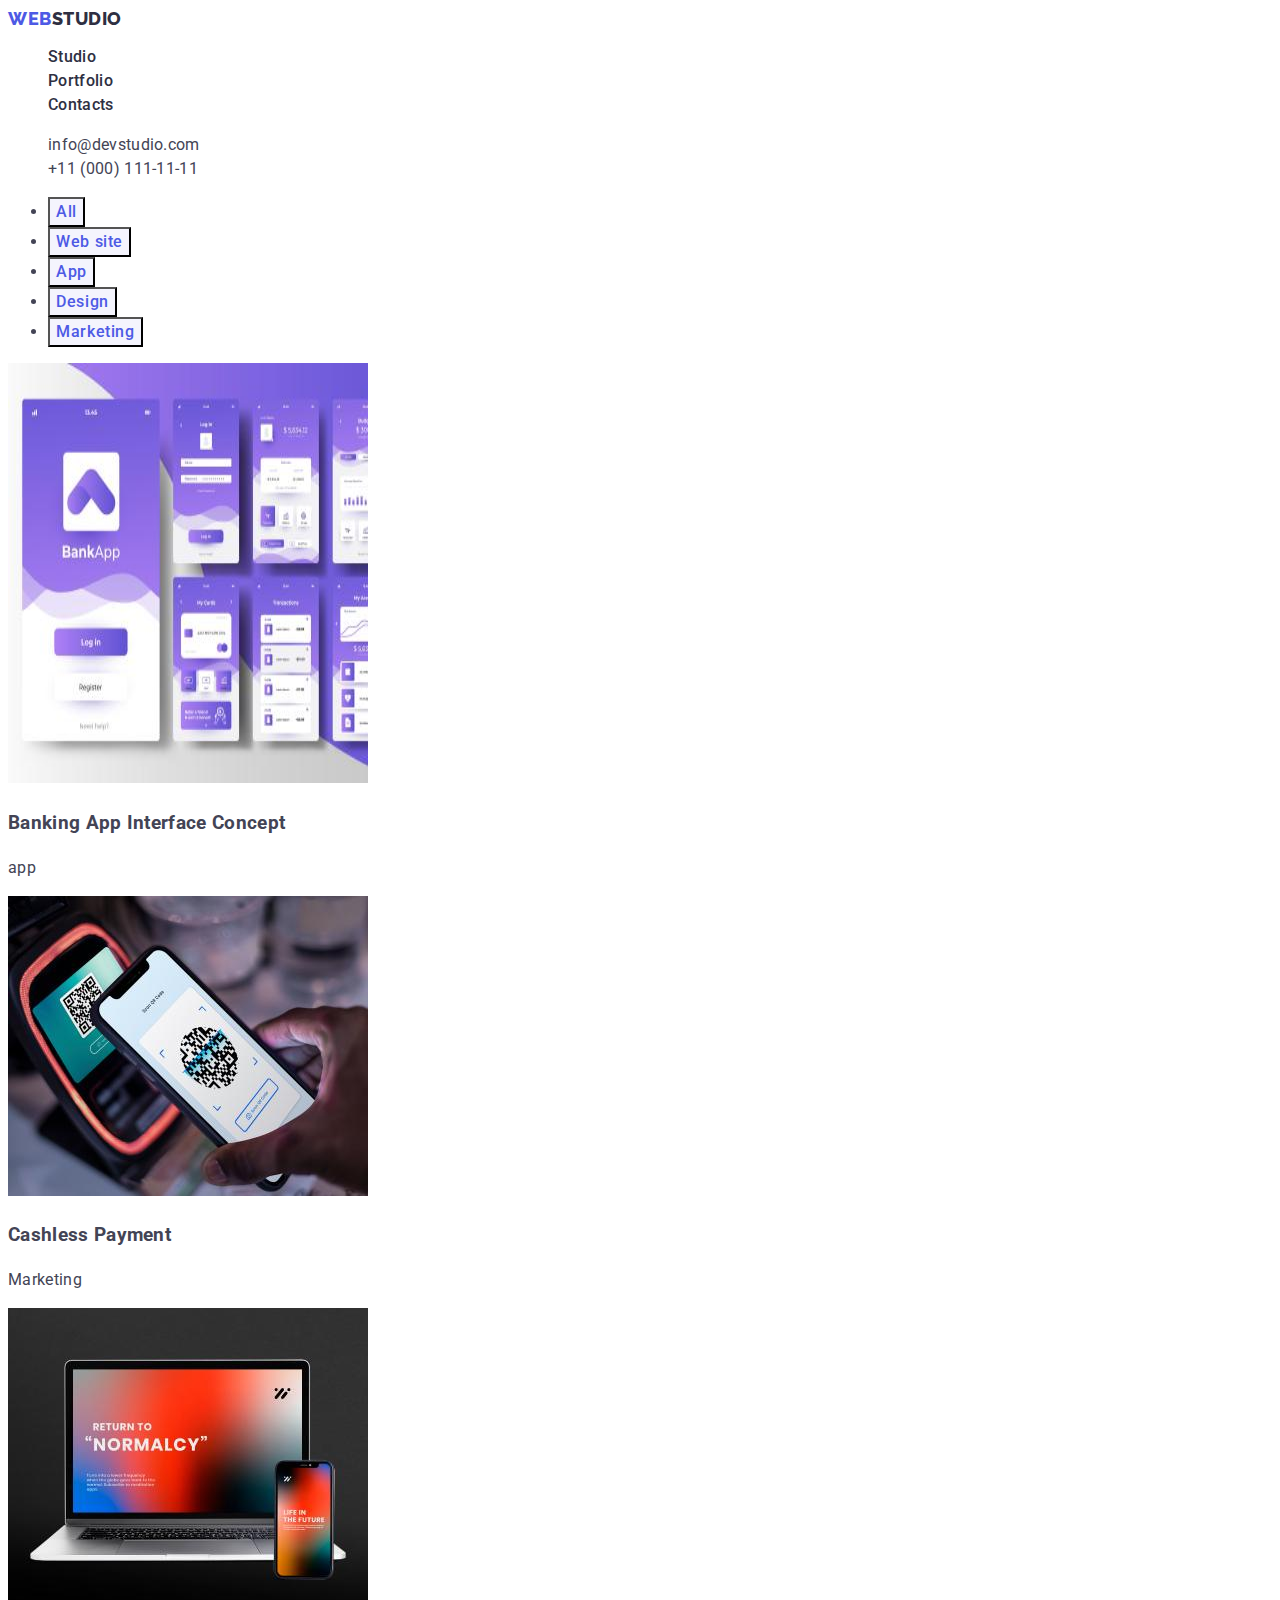
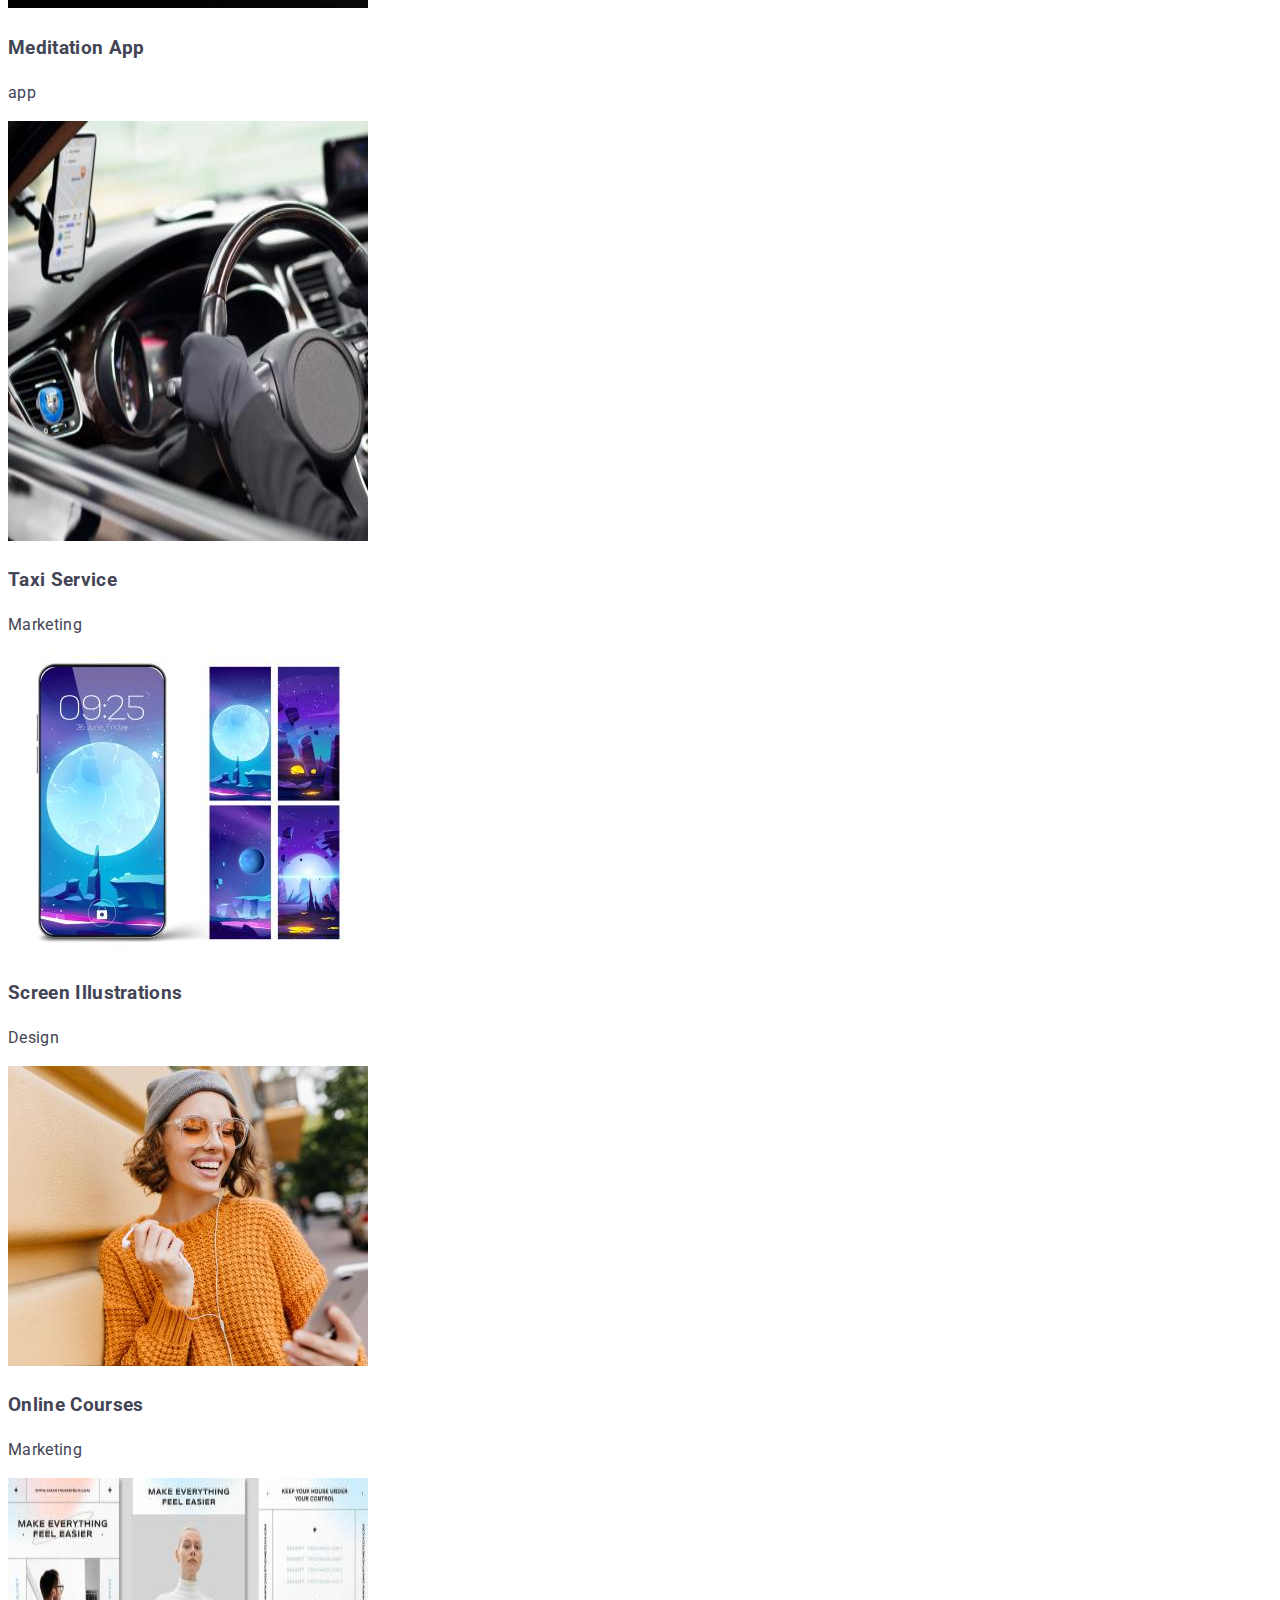
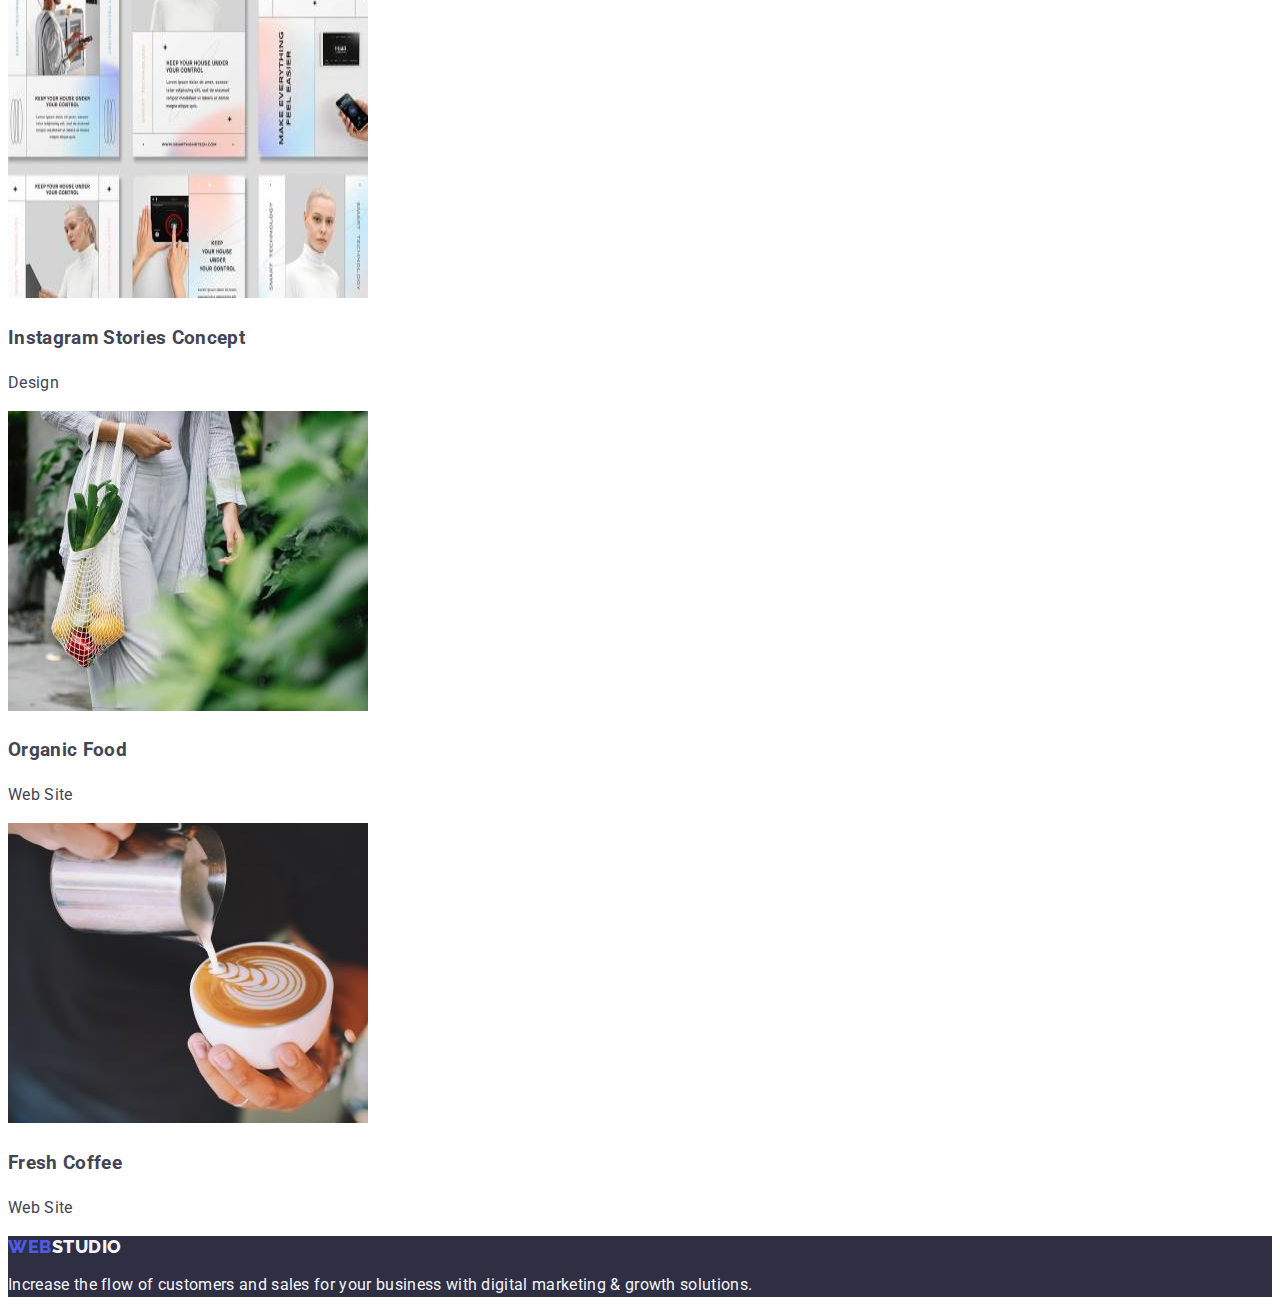
==== portfolio.html @ 82bfca4a "portfolio section deleted" ====
<!DOCTYPE html>
<html lang="en">
  <head>
    <meta charset="UTF-8" />
    <meta http-equiv="X-UA-Compatible" content="IE=edge" />
    <meta name="viewport" content="width=device-width, initial-scale=1.0" />
    <title>Document</title>
    <link rel="preconnect" href="https://fonts.googleapis.com">
<link rel="preconnect" href="https://fonts.gstatic.com" crossorigin>
<link href="https://fonts.googleapis.com/css2?family=Raleway:wght@800&family=Roboto:wght@400;500;700;900&display=swap" rel="stylesheet"> <link rel="stylesheet" href="./css/styles.css">
  </head>
  <body class="body-text-color">
    <main> 
    <!-- Top panel -->
    <header class="help-hat">
      <nav>
        <a href="./index.html" class="logo link"
          >Web<span class="logo-dark">Studio</span></a
        >
        <ul class="list">
          <li>
            <a class="link helper-components" href="./index.html">Studio</a>
          </li>
          <li>
            <a class="helper-components link" href="./portfolio.html"
              >Portfolio</a
            >
          </li>
          <li>
            <a class="helper-components link" href="">Contacts</a>
          </li>
        </ul>
      </nav>
      <address class="help-hat">
        <ul class="list">
          <li>
            <a class="contact-link link" href="mailto:info@devstudio.com"
              >info@devstudio.com</a
            >
          </li>
          <li>
            <a class="contact-link link" href="tel:+110001111111"
              >+11 (000) 111-11-11</a
            >
          </li>
        </ul>
      </address>
    </header>
    <!-- Filter buttons\ Section 1 -->
    <section>
      <h1 hidden>Radio btn</h1>
    <ul>
      <li><button class="radio-btn" type"button">All</button></li>
      <li><button class="radio-btn" type"button">Web site</button></li>
      <li><button class="radio-btn" type"button">App</button></li>
      <li><button class="radio-btn" type"button">Design</button></li>
      <li><button class="radio-btn" type"button">Marketing</button></li>
    </ul>
        <h2 hidden>portfolio pictures</h2>
        <img
              src="./images/Portfolio-rows/img-1.jpg"
              alt="A women with long hear in the pink sweater"
              width="360"
              height="420"
            />
            <h3>Banking App Interface Concept</h3>
            <p>app</p>
            <img
              src="./images/Portfolio-rows/img-2.jpg"
              alt="A women with long hear in the pink sweater"
              width="360"
              height="300"
            />
            <h3>Cashless Payment</h3>
            <p>Marketing</p>
            <img
              src="./images/Portfolio-rows/img-3.jpg"
              alt="A women with long hear in the pink sweater"
              width="360"
              height="300"
            />
            <h3>Meditation App</h3>
            <p>app</p>
            <img
              src="./images/Portfolio-rows/img-4.jpg"
              alt="A women with long hear in the pink sweater"
              width="360"
              height="420"
            />
            <h3>Taxi Service</h3>
            <p>Marketing</p>
            <img
              src="./images/Portfolio-rows/img-5.jpg"
              alt="A women with long hear in the pink sweater"
              width="360"
              height="300"
            />
            <h3>Screen Illustrations</h3>
            <p>Design</p>
            <img
              src="./images/Portfolio-rows/img-6.jpg"
              alt="A women with long hear in the pink sweater"
              width="360"
              height="300"
            />
            <h3>Online Courses</h3>
            <p>Marketing</p>
            <img
              src="./images/Portfolio-rows/img-7.jpg"
              alt="A women with long hear in the pink sweater"
              width="360"
              height="420"
            />
            <h3>Instagram Stories Concept</h3>
            <p>Design</p>
            <img
              src="./images/Portfolio-rows/img-8.jpg"
              alt="A women with long hear in the pink sweater"
              width="360"
              height="300"
            />
            <h3>Organic Food</h3>
            <p>Web Site</p>
            <img
              src="./images/Portfolio-rows/img-9.jpg"
              alt="A women with long hear in the pink sweater"
              width="360"
              height="300"
            />
            <h3>Fresh Coffee</h3>
            <p>Web Site</p>

      </section>
    </main>
    <footer class="footer-line">
      <a href="" class="logo link">Web<span class="logo-light">Studio</span></a>
      <p>
        Increase the flow of customers and sales for your business with digital
        marketing & growth solutions.
      </p>
    </footer>
  </body>
</html>
---- css/styles.css ----
:root {
  --back-color: white;
  --cornflower: #e7e9fc;
  --navy-blue: #2e2f42;
  --cloud: #f4f4fd;
  --iris: #4d5ae5;
  --ocean: #404bbf;
  --slate: #434455;
}
/* body text color */
.body-text-color {
  font-family: "Roboto", sans-serif;
  font-style: normal;
  font-weight: 400;
  font-size: 16px;
  line-height: 1.5;
  letter-spacing: 0.02em;
  color: #434455;
  background-color: #ffffff;
}
.help-hat {
  font-style: normal;
}
/* Navigation colours */
.helper-components {
  font-weight: 500;
  color: #2e2f42;
}
.helper-components:hover,
.helper-components:focus {
  color: #404bbf;
}
/* links colours */
.helper-components-link {
}
.contact-link {
  color: #434455;
}
.contact-link:hover,
.contact-link:focus {
  color: #404bbf;
}
/* Main frame */
.main-text {
  font-weight: 700;
  font-size: 56px;
  line-height: 1.07;
  text-align: center;
  letter-spacing: 0.02em;
  color: #ffffff;
}
.main-phrase {
  background: #2e2f42;
}
/* h2 text */
.submain-text {
  font-weight: 700;
  font-size: 36px;
  line-height: 1.11;
  letter-spacing: 0.02em;
  text-align: center;
  text-transform: capitalize;
  color: #2e2f42;
}
.button {
  font-family: "Roboto", sans-serif;
  font-style: normal;
  font-weight: 500;
  font-size: 16px;
  line-height: 1.5;
  display: flex;
  align-items: center;
  letter-spacing: 0.04em;
  color: #ffffff;
  background: #4d5ae5;
}
.button:hover,
.button:focus {
  color: #ffffff;
  background: #404bbf;
}
/* Our focus */
.title {
  font-weight: 500;
  font-size: 20px;
  line-height: 1.2;
  letter-spacing: 0.02em;
  color: #2e2f42;
}
.text {
  font-size: 16px;
  line-height: 1.5;
  letter-spacing: 0.02em;
  color: #434455;
}
/* Titles over photos */
.main-title {
  font-weight: 700;
  font-size: 36px;
  line-height: 1.11;
  letter-spacing: 0.02em;
  text-align: center;
  text-transform: capitalize;
  color: #2e2f42;
}
/* team background */
.team-background {
  background: #f4f4fd;
}
.photo-back {
  background-color: #ffffff;
}
/* portfolio cloring */
.radio-btn {
  font-family: "Roboto", sans-serif;
  font-style: normal;
  font-weight: 500;
  font-size: 16px;
  line-height: 1.5;
  display: flex;
  align-items: center;
  text-align: center;
  letter-spacing: 0.04em;
  color: #4d5ae5;
  background: #f4f4fd;
}
.radio-btn:hover,
.radio-btn:focus {
  color: #ffffff;
  background: #404bbf;
}
/* footer coloring */
.footer-line {
  font-family: "Roboto", sans-serif;
  font-style: normal;
  font-weight: 400;
  font-size: 16px;
  line-height: 1.5;
  letter-spacing: 0.02em;
  color: #f4f4fd;
  background: #2e2f42;
}
/* Logo coloring */
.logo {
  font-family: "Raleway", sans-serif;
  font-style: normal;
  font-weight: 800;
  font-size: 18px;
  line-height: 1.17;
  display: flex;
  align-items: center;
  letter-spacing: 0.03em;
  text-transform: uppercase;
  color: #4d5ae5;
}
.logo-dark {
  color: #2e2f42;
}
.logo-light {
  color: #f4f4fd;
}
/* buttons cursor */
.button {
  cursor: pointer;
  /* remove links underlines */
}
.link {
  text-decoration: none;
}
.list {
  list-style: none;
}
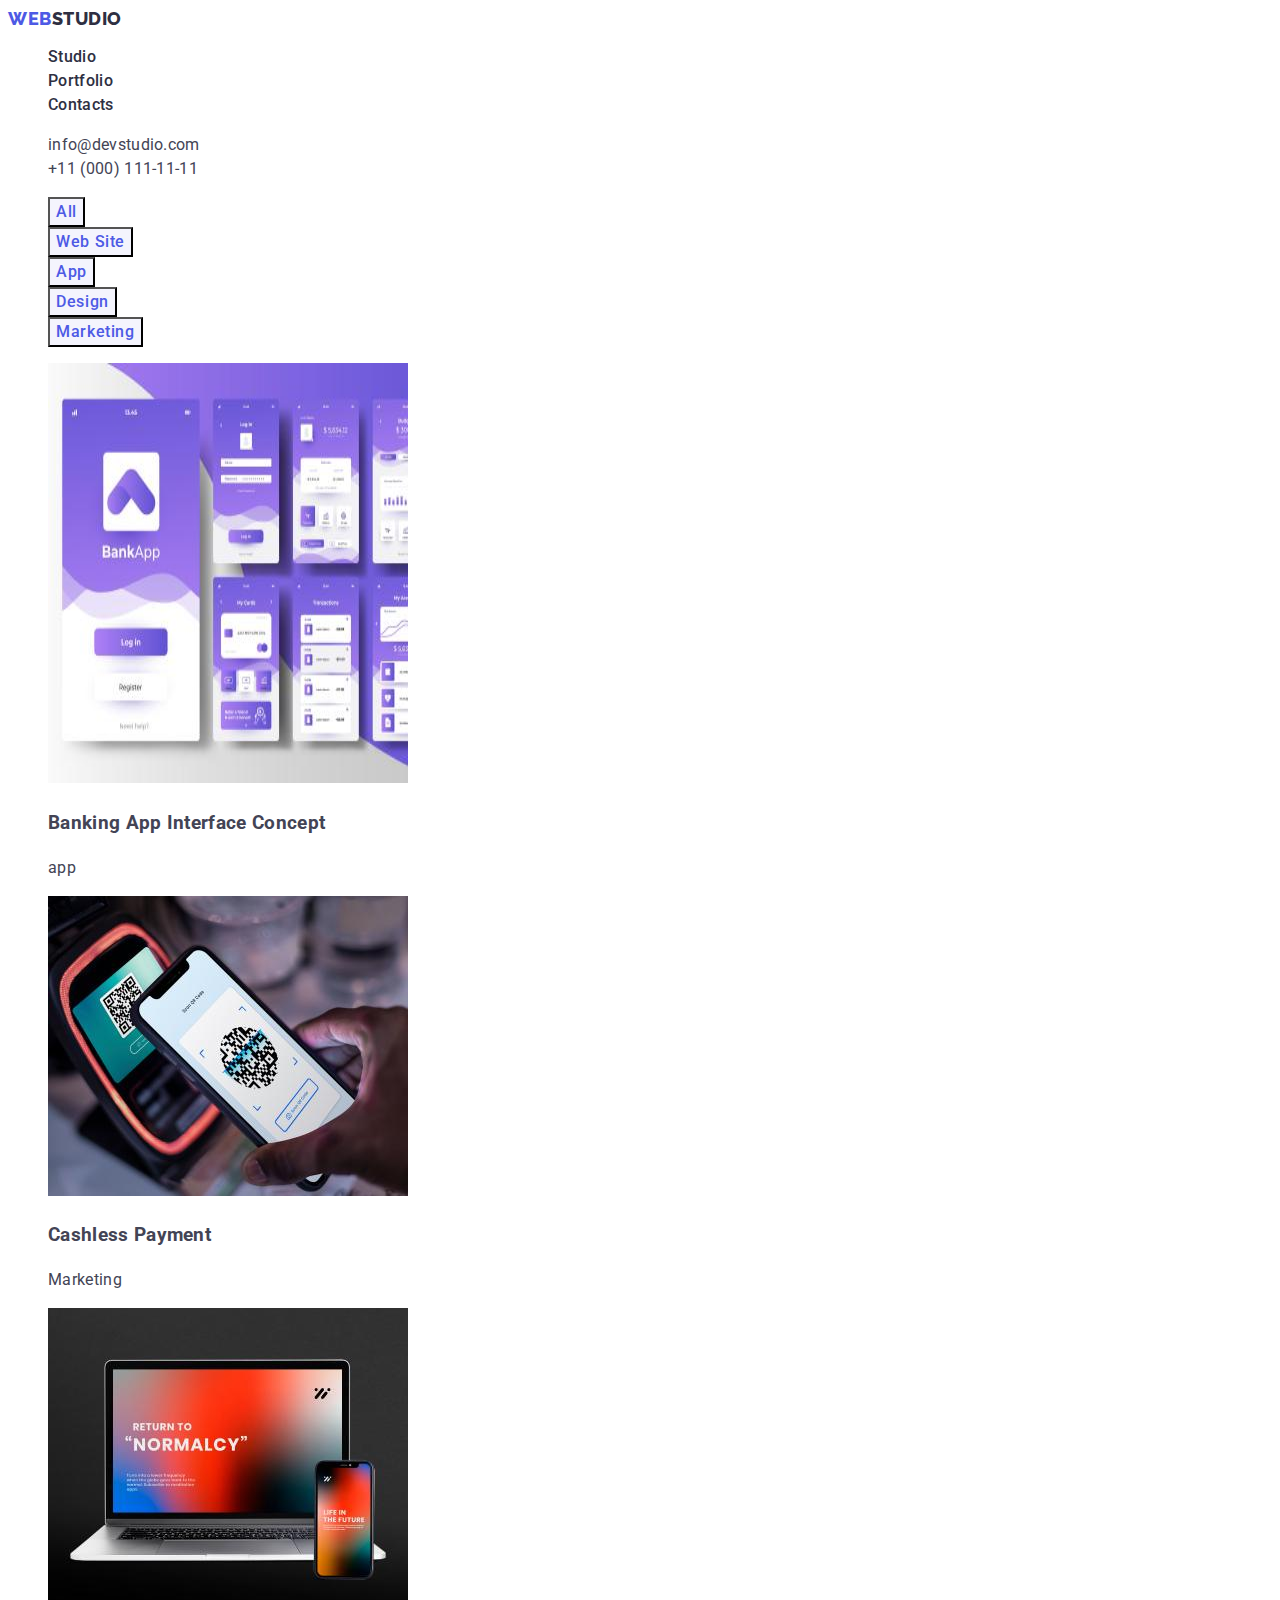
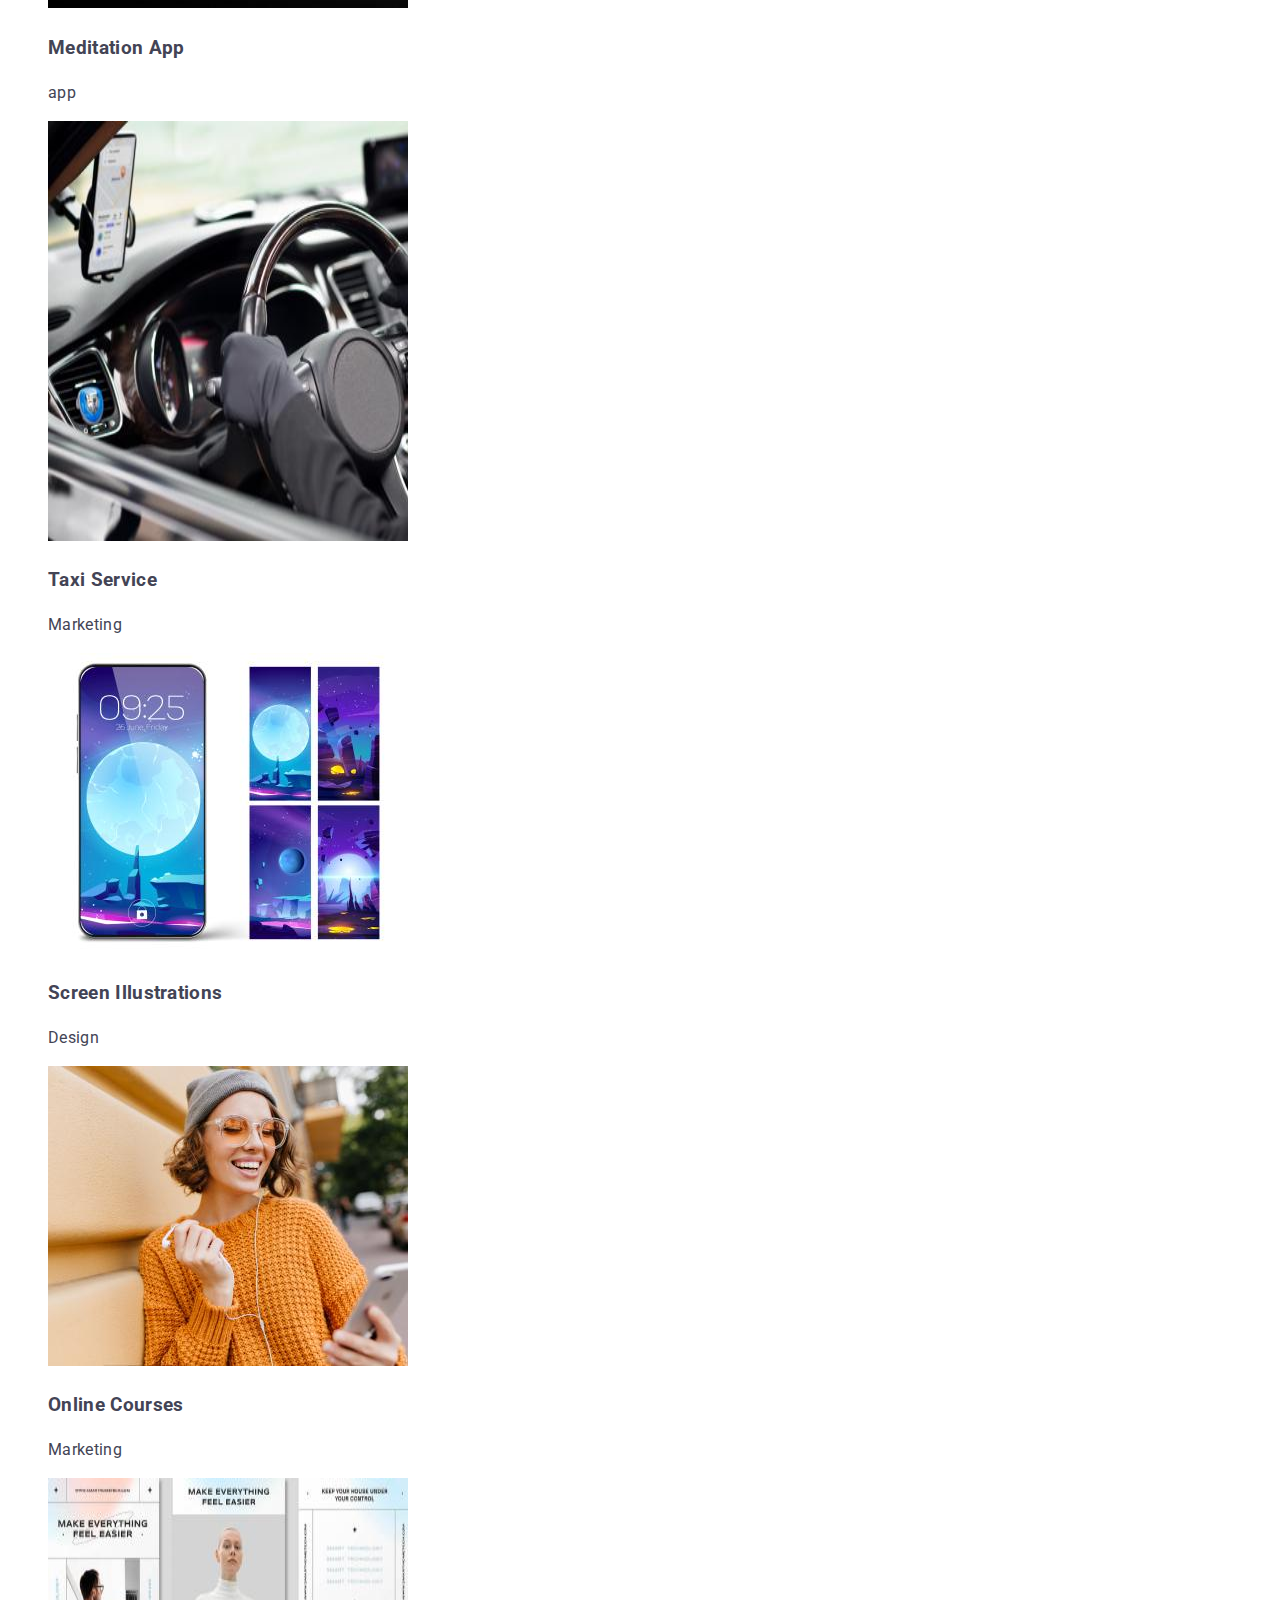
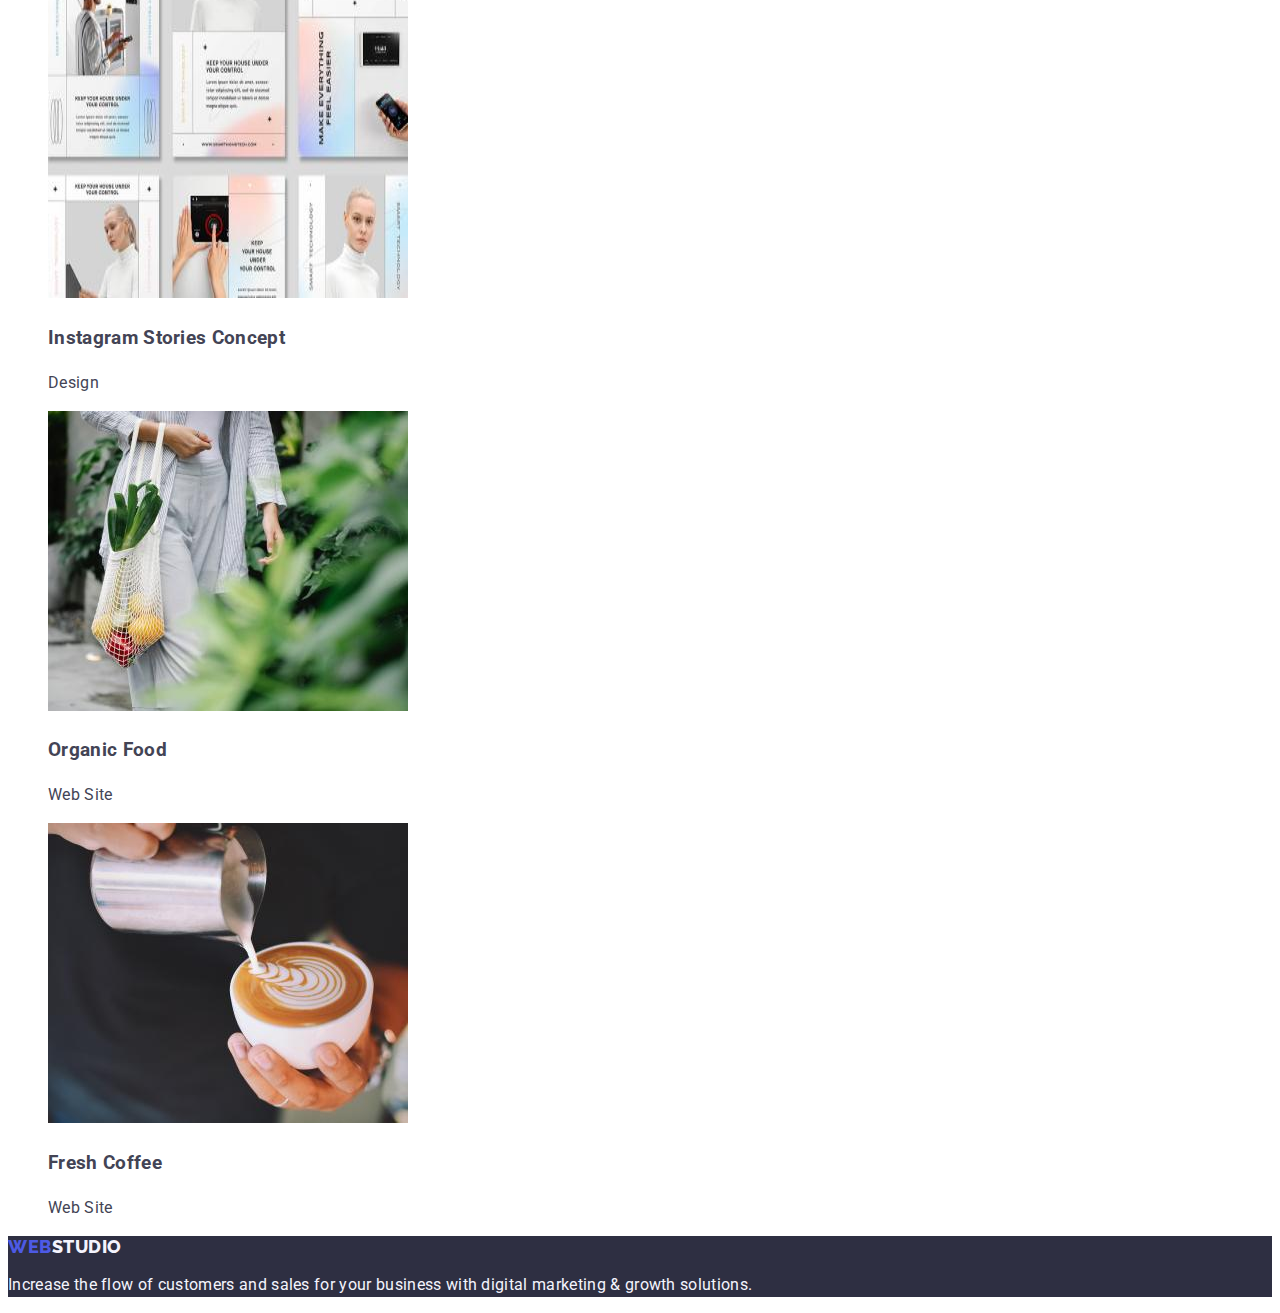
==== commit aac48354: "made list for photo" ====
--- a/portfolio.html
+++ b/portfolio.html
@@ -5,12 +5,15 @@
     <meta http-equiv="X-UA-Compatible" content="IE=edge" />
     <meta name="viewport" content="width=device-width, initial-scale=1.0" />
     <title>Document</title>
-    <link rel="preconnect" href="https://fonts.googleapis.com">
-<link rel="preconnect" href="https://fonts.gstatic.com" crossorigin>
-<link href="https://fonts.googleapis.com/css2?family=Raleway:wght@800&family=Roboto:wght@400;500;700;900&display=swap" rel="stylesheet"> <link rel="stylesheet" href="./css/styles.css">
+    <link rel="preconnect" href="https://fonts.googleapis.com" />
+    <link rel="preconnect" href="https://fonts.gstatic.com" crossorigin />
+    <link
+      href="https://fonts.googleapis.com/css2?family=Raleway:wght@800&family=Roboto:wght@400;500;700;900&display=swap"
+      rel="stylesheet"
+    />
+    <link rel="stylesheet" href="./css/styles.css" />
   </head>
   <body class="body-text-color">
-    <main> 
     <!-- Top panel -->
     <header class="help-hat">
       <nav>
@@ -46,18 +49,27 @@
         </ul>
       </address>
     </header>
-    <!-- Filter buttons\ Section 1 -->
-    <section>
-      <h1 hidden>Radio btn</h1>
-    <ul>
-      <li><button class="radio-btn" type"button">All</button></li>
-      <li><button class="radio-btn" type"button">Web site</button></li>
-      <li><button class="radio-btn" type"button">App</button></li>
-      <li><button class="radio-btn" type"button">Design</button></li>
-      <li><button class="radio-btn" type"button">Marketing</button></li>
-    </ul>
+    <main>
+      <!-- Filter buttons\ Section 1 -->
+      <section>
+        <h1 hidden>Radio btn</h1>
+        <ul class="list">
+          <li><button class="radio-btn button" type="button">All</button></li>
+          <li>
+            <button class="radio-btn button" type="button">Web Site</button>
+          </li>
+          <li><button class="radio-btn button" type="button">App</button></li>
+          <li>
+            <button class="radio-btn button" type="button">Design</button>
+          </li>
+          <li>
+            <button class="radio-btn button" type="button">Marketing</button>
+          </li>
+        </ul>
         <h2 hidden>portfolio pictures</h2>
-        <img
+        <ul class="list">
+          <li>
+            <img
               src="./images/Portfolio-rows/img-1.jpg"
               alt="A women with long hear in the pink sweater"
               width="360"
@@ -65,6 +77,8 @@
             />
             <h3>Banking App Interface Concept</h3>
             <p>app</p>
+          </li>
+          <li>
             <img
               src="./images/Portfolio-rows/img-2.jpg"
               alt="A women with long hear in the pink sweater"
@@ -73,6 +87,8 @@
             />
             <h3>Cashless Payment</h3>
             <p>Marketing</p>
+          </li>
+          <li>
             <img
               src="./images/Portfolio-rows/img-3.jpg"
               alt="A women with long hear in the pink sweater"
@@ -81,6 +97,8 @@
             />
             <h3>Meditation App</h3>
             <p>app</p>
+          </li>
+          <li>
             <img
               src="./images/Portfolio-rows/img-4.jpg"
               alt="A women with long hear in the pink sweater"
@@ -89,6 +107,8 @@
             />
             <h3>Taxi Service</h3>
             <p>Marketing</p>
+          </li>
+          <li>
             <img
               src="./images/Portfolio-rows/img-5.jpg"
               alt="A women with long hear in the pink sweater"
@@ -97,6 +117,8 @@
             />
             <h3>Screen Illustrations</h3>
             <p>Design</p>
+          </li>
+          <li>
             <img
               src="./images/Portfolio-rows/img-6.jpg"
               alt="A women with long hear in the pink sweater"
@@ -105,6 +127,8 @@
             />
             <h3>Online Courses</h3>
             <p>Marketing</p>
+          </li>
+          <li>
             <img
               src="./images/Portfolio-rows/img-7.jpg"
               alt="A women with long hear in the pink sweater"
@@ -113,6 +137,8 @@
             />
             <h3>Instagram Stories Concept</h3>
             <p>Design</p>
+          </li>
+          <li>
             <img
               src="./images/Portfolio-rows/img-8.jpg"
               alt="A women with long hear in the pink sweater"
@@ -121,6 +147,8 @@
             />
             <h3>Organic Food</h3>
             <p>Web Site</p>
+          </li>
+          <li>
             <img
               src="./images/Portfolio-rows/img-9.jpg"
               alt="A women with long hear in the pink sweater"
@@ -129,7 +157,8 @@
             />
             <h3>Fresh Coffee</h3>
             <p>Web Site</p>
-
+          </li>
+        </ul>
       </section>
     </main>
     <footer class="footer-line">
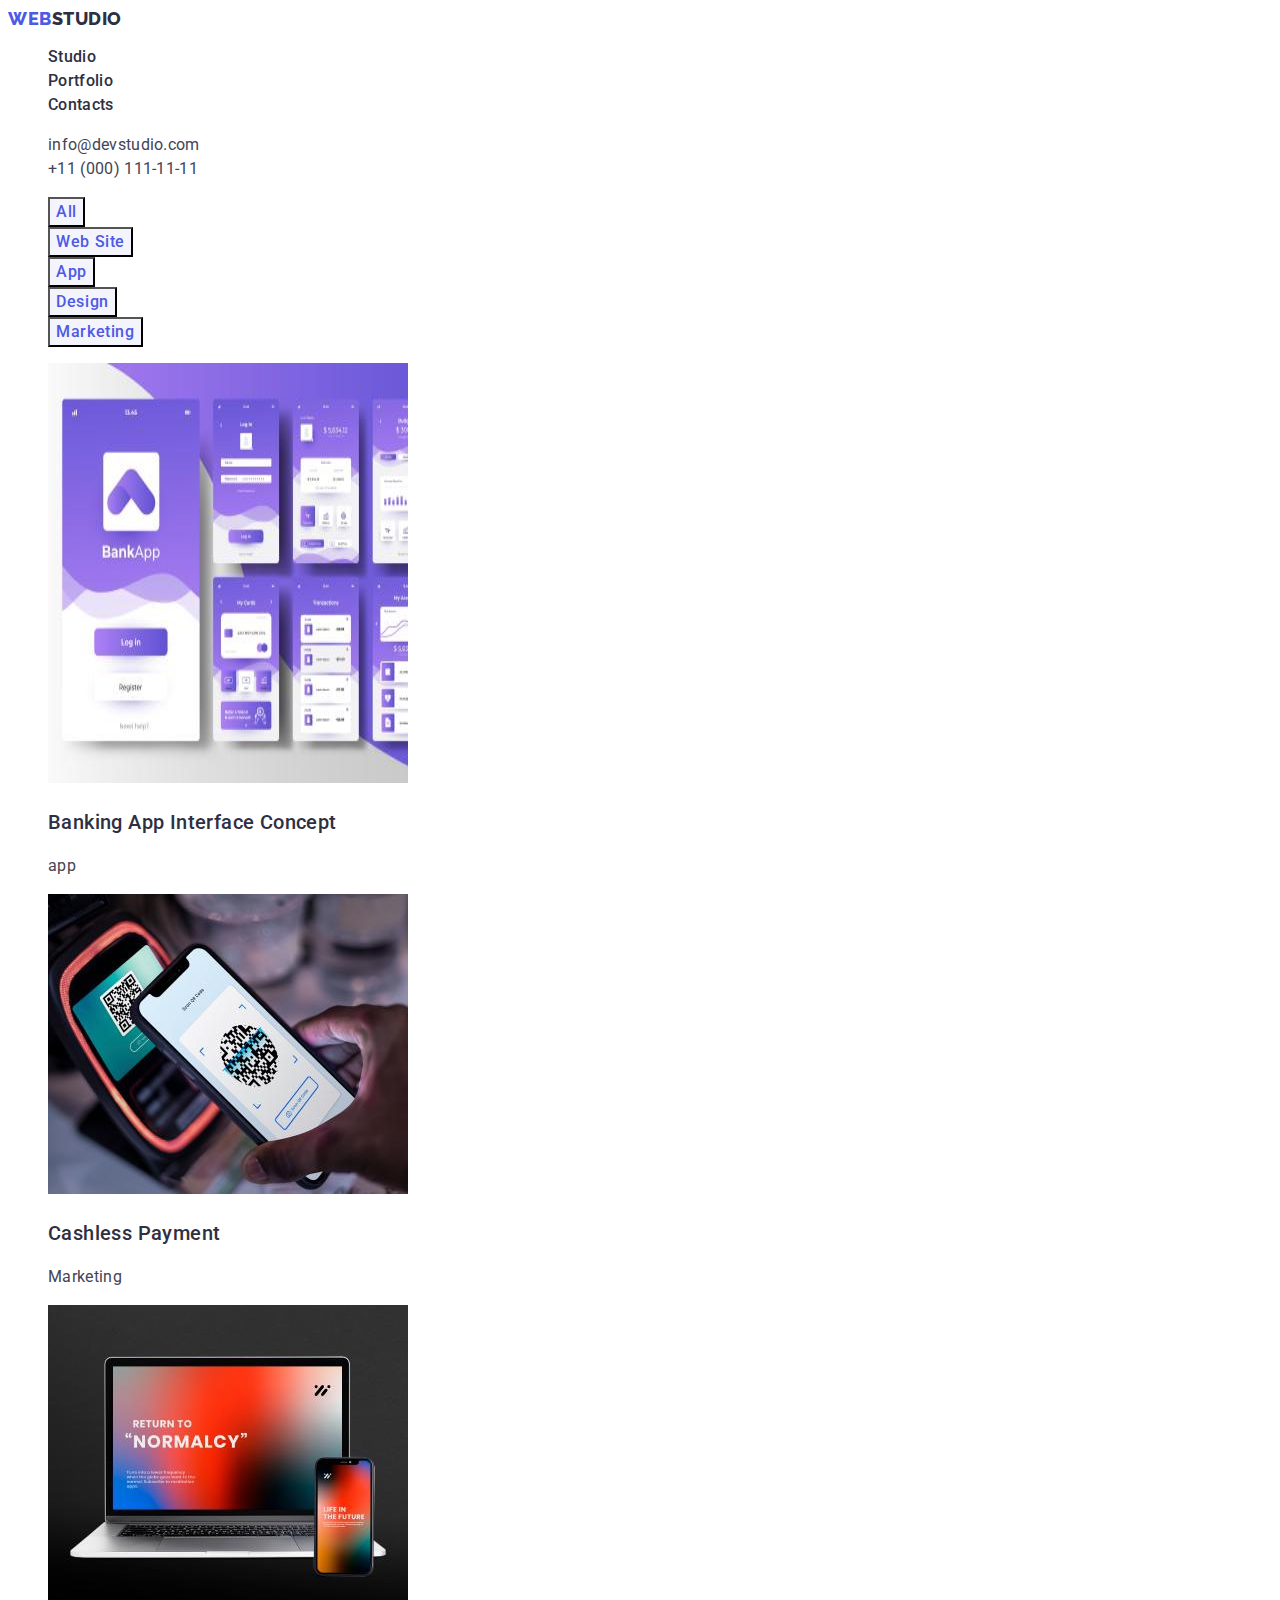
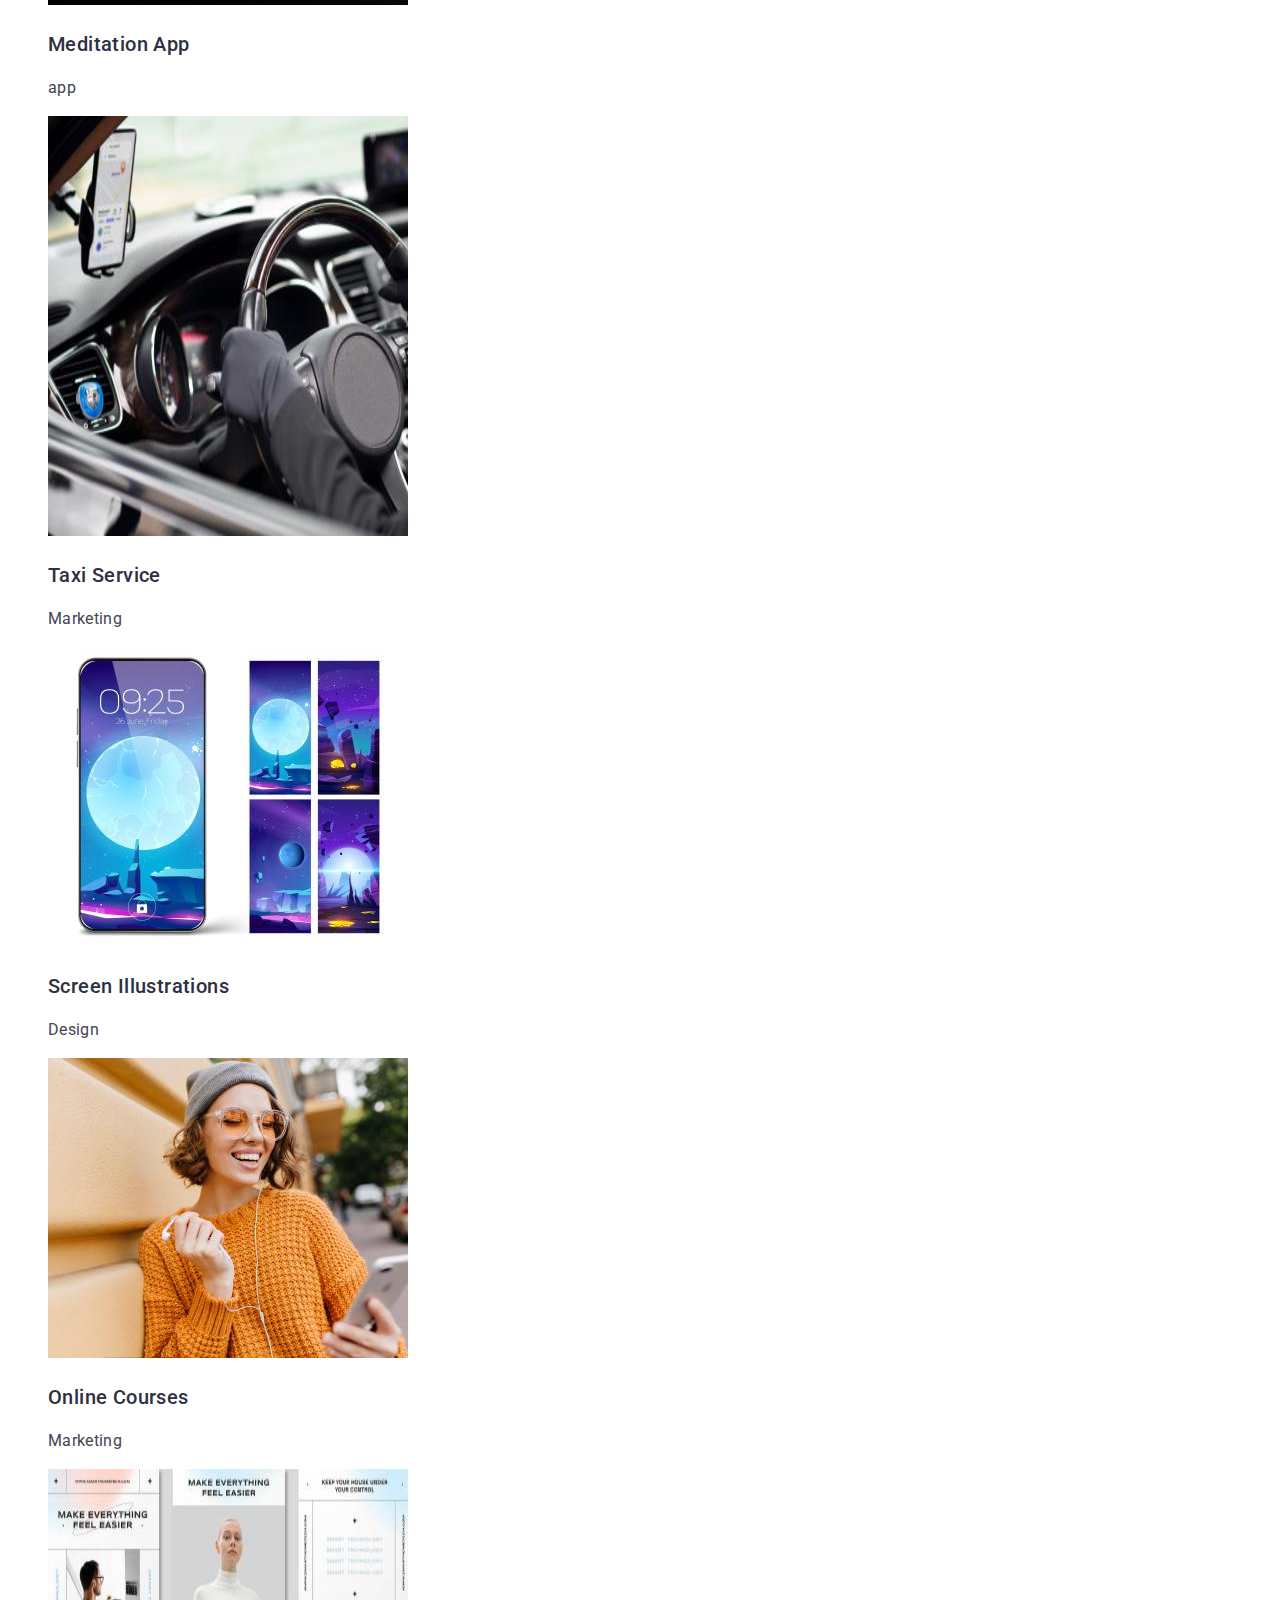
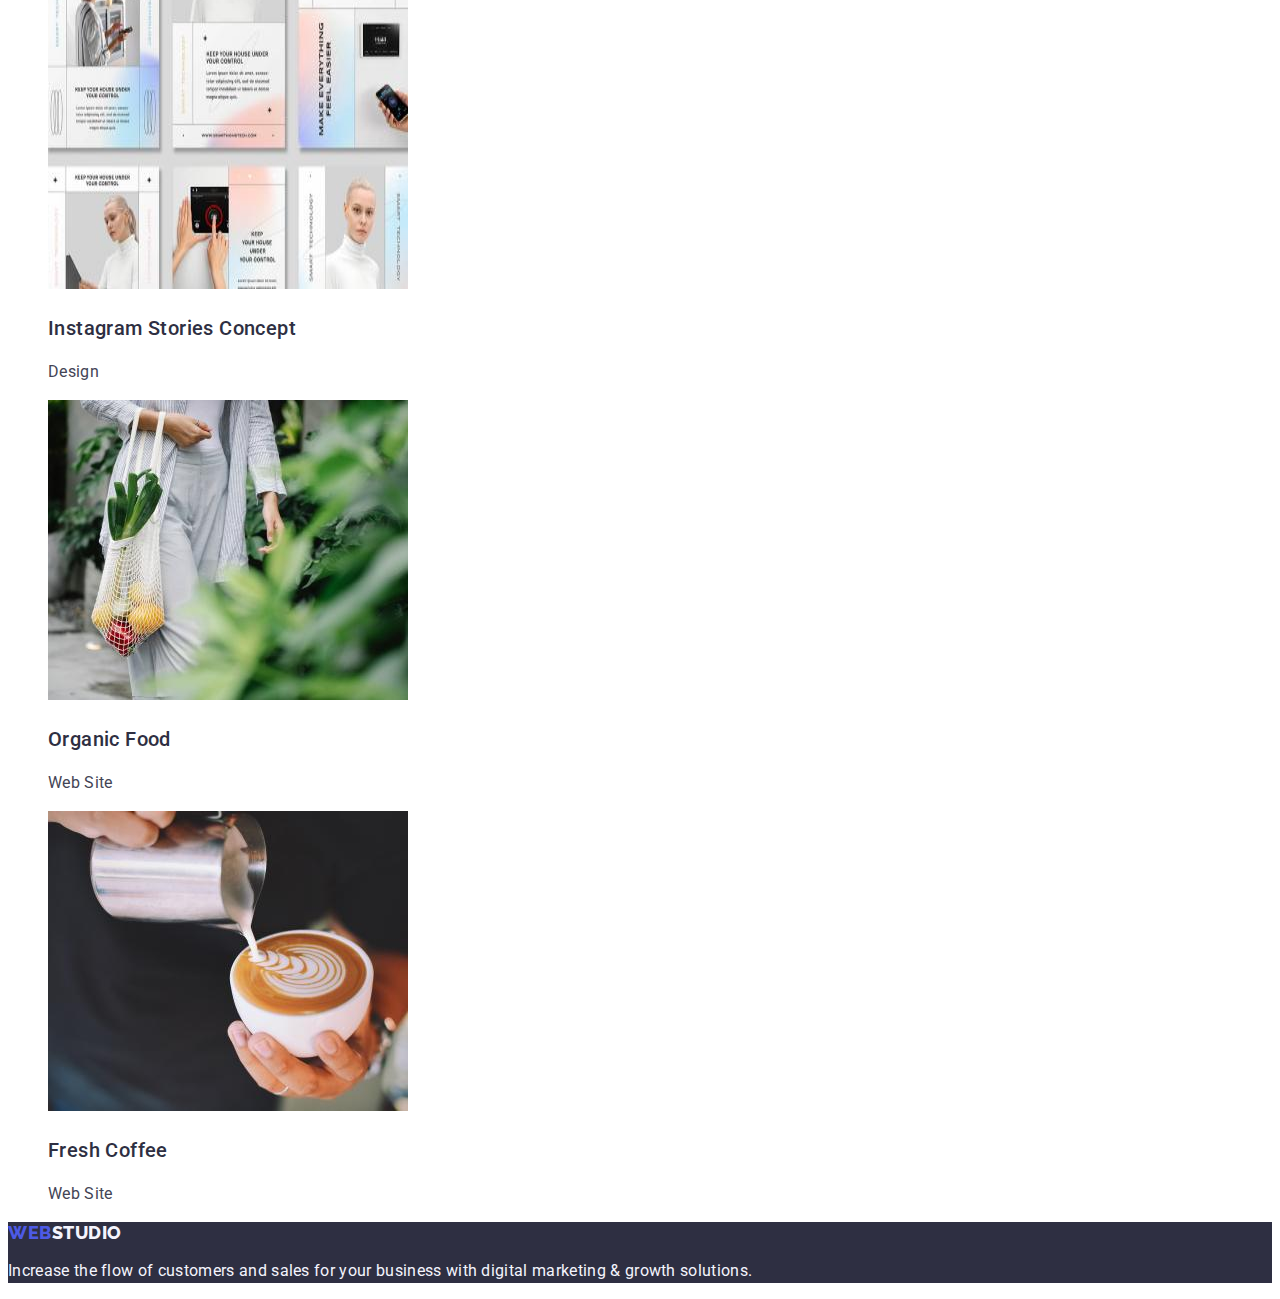
==== commit 2a69222b: "Update portfolio.html" ====
--- a/portfolio.html
+++ b/portfolio.html
@@ -52,7 +52,7 @@
     <main>
       <!-- Filter buttons\ Section 1 -->
       <section>
-        <h1 hidden>Radio btn</h1>
+        <h1 hidden class="main-text">Radio btn</h1>
         <ul class="list">
           <li><button class="radio-btn button" type="button">All</button></li>
           <li>
@@ -66,97 +66,97 @@
             <button class="radio-btn button" type="button">Marketing</button>
           </li>
         </ul>
-        <h2 hidden>portfolio pictures</h2>
+        <h2 hidden class="submain-text">portfolio pictures</h2>
         <ul class="list">
           <li>
             <img
               src="./images/Portfolio-rows/img-1.jpg"
-              alt="A women with long hear in the pink sweater"
+              alt="pictures from banking app"
               width="360"
               height="420"
             />
-            <h3>Banking App Interface Concept</h3>
-            <p>app</p>
+            <h3 class="title">Banking App Interface Concept</h3>
+            <p class="text">app</p>
           </li>
           <li>
             <img
               src="./images/Portfolio-rows/img-2.jpg"
-              alt="A women with long hear in the pink sweater"
+              alt="QR code scaning"
               width="360"
               height="300"
             />
-            <h3>Cashless Payment</h3>
-            <p>Marketing</p>
+            <h3 class="title">Cashless Payment</h3>
+            <p class="text">Marketing</p>
           </li>
           <li>
             <img
               src="./images/Portfolio-rows/img-3.jpg"
-              alt="A women with long hear in the pink sweater"
+              alt="a lapton and a phone"
               width="360"
               height="300"
             />
-            <h3>Meditation App</h3>
-            <p>app</p>
+            <h3 class="title">Meditation App</h3>
+            <p class="text">app</p>
           </li>
           <li>
             <img
               src="./images/Portfolio-rows/img-4.jpg"
-              alt="A women with long hear in the pink sweater"
+              alt="photo of the driver hand in the car"
               width="360"
               height="420"
             />
-            <h3>Taxi Service</h3>
-            <p>Marketing</p>
+            <h3 class="title">Taxi Service</h3>
+            <p class="text">Marketing</p>
           </li>
           <li>
             <img
               src="./images/Portfolio-rows/img-5.jpg"
-              alt="A women with long hear in the pink sweater"
+              alt="five walpepers of the phone "
               width="360"
               height="300"
             />
-            <h3>Screen Illustrations</h3>
-            <p>Design</p>
+            <h3 class="title">Screen Illustrations</h3>
+            <p class="text">Design</p>
           </li>
           <li>
             <img
               src="./images/Portfolio-rows/img-6.jpg"
-              alt="A women with long hear in the pink sweater"
+              alt="woman got video call on the phone"
               width="360"
               height="300"
             />
-            <h3>Online Courses</h3>
-            <p>Marketing</p>
+            <h3 class="title">Online Courses</h3>
+            <p class="text">Marketing</p>
           </li>
           <li>
             <img
               src="./images/Portfolio-rows/img-7.jpg"
-              alt="A women with long hear in the pink sweater"
+              alt="everything under control"
               width="360"
               height="420"
             />
-            <h3>Instagram Stories Concept</h3>
-            <p>Design</p>
+            <h3 class="title">Instagram Stories Concept</h3>
+            <p class="text">Design</p>
           </li>
           <li>
             <img
               src="./images/Portfolio-rows/img-8.jpg"
-              alt="A women with long hear in the pink sweater"
+              alt="A women with organic food in the bag"
               width="360"
               height="300"
             />
-            <h3>Organic Food</h3>
-            <p>Web Site</p>
+            <h3 class="title">Organic Food</h3>
+            <p class="text">Web Site</p>
           </li>
           <li>
             <img
               src="./images/Portfolio-rows/img-9.jpg"
-              alt="A women with long hear in the pink sweater"
+              alt="A cope of coffe with the picture on"
               width="360"
               height="300"
             />
-            <h3>Fresh Coffee</h3>
-            <p>Web Site</p>
+            <h3 class="title">Fresh Coffee</h3>
+            <p class="text">Web Site</p>
           </li>
         </ul>
       </section>
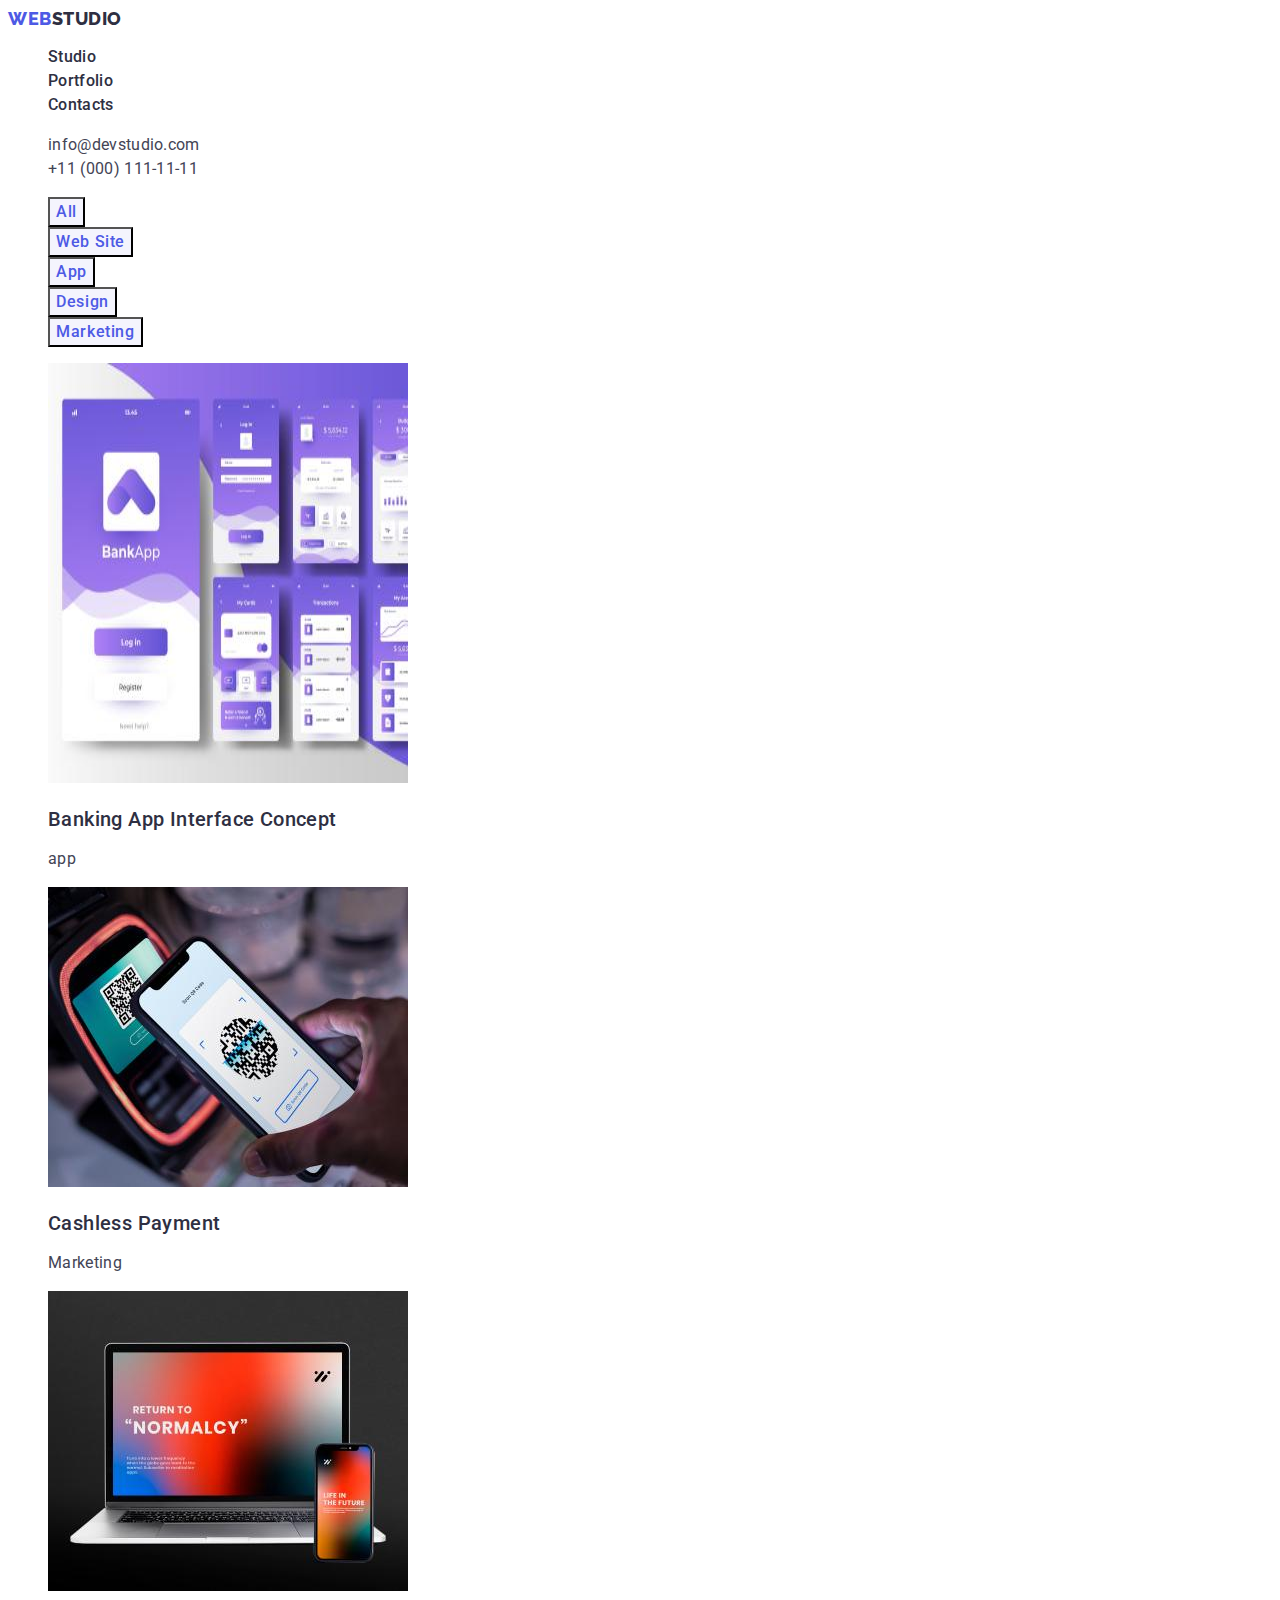
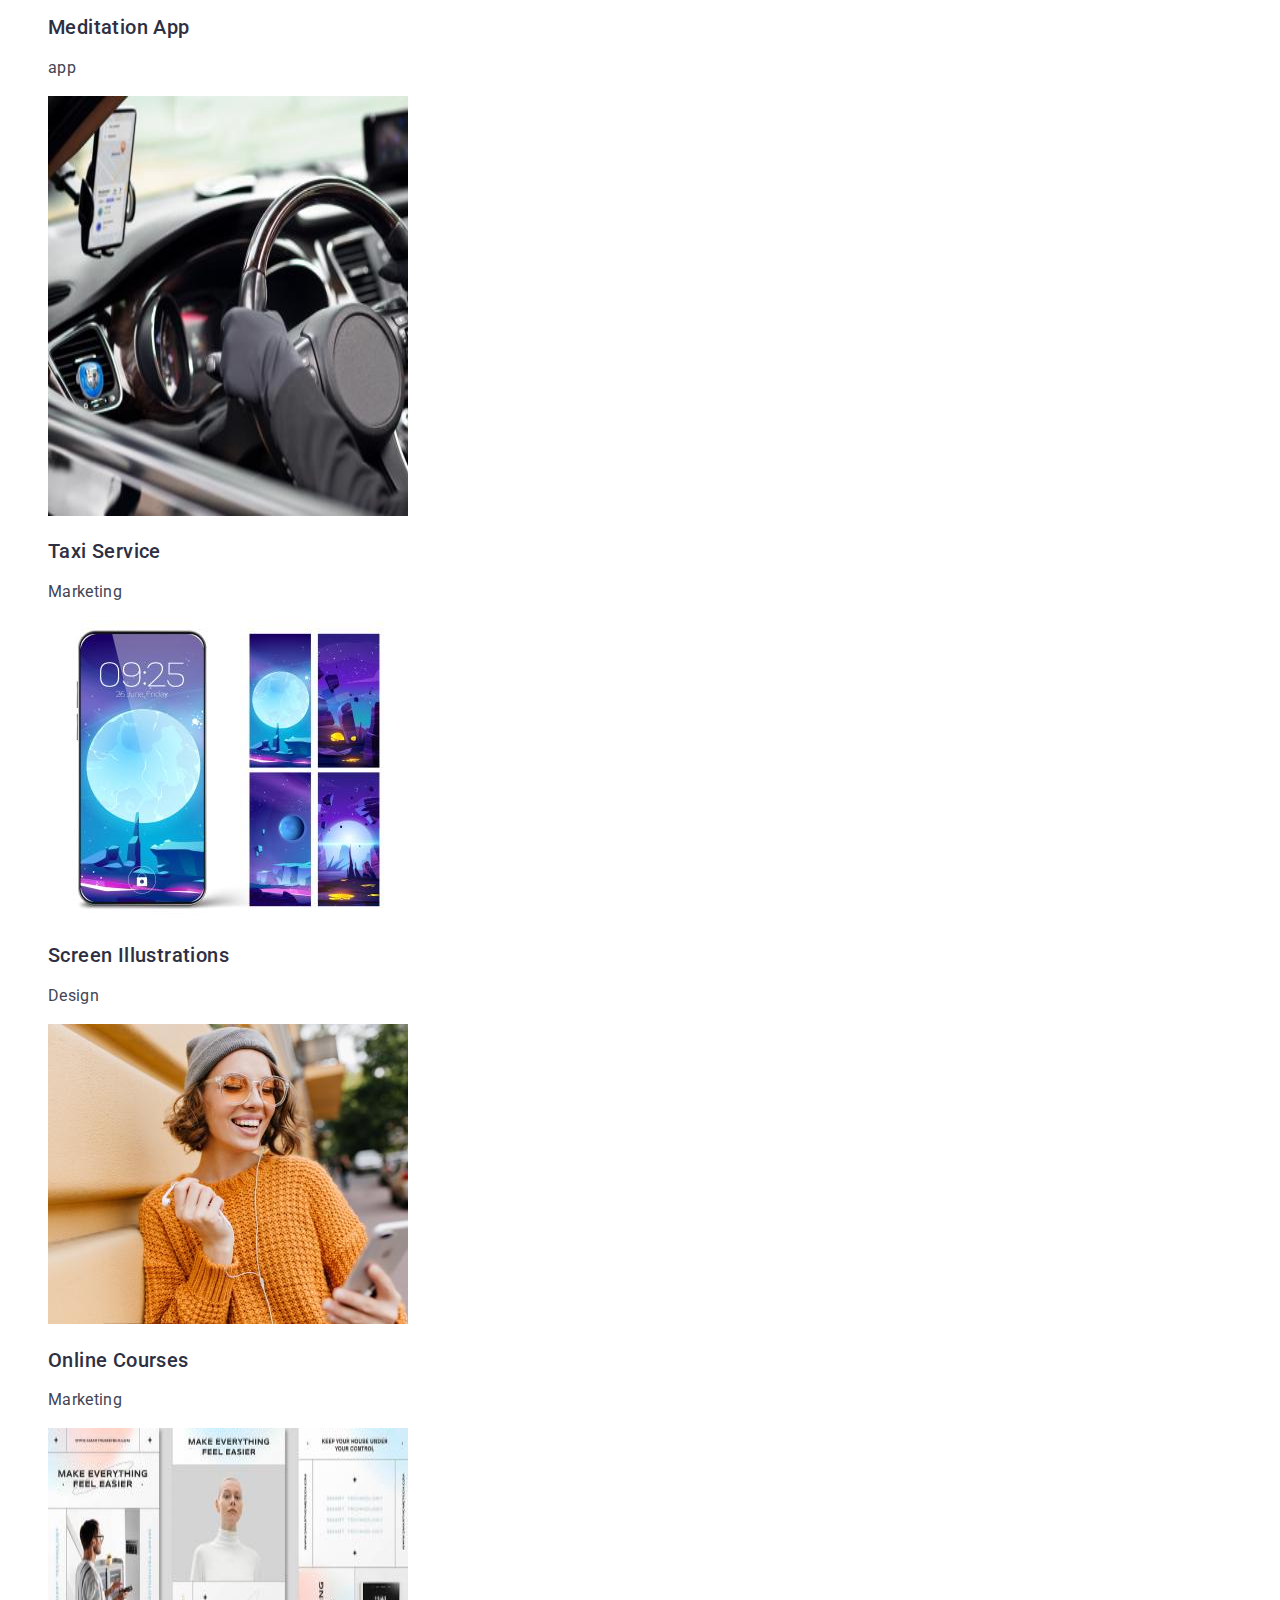
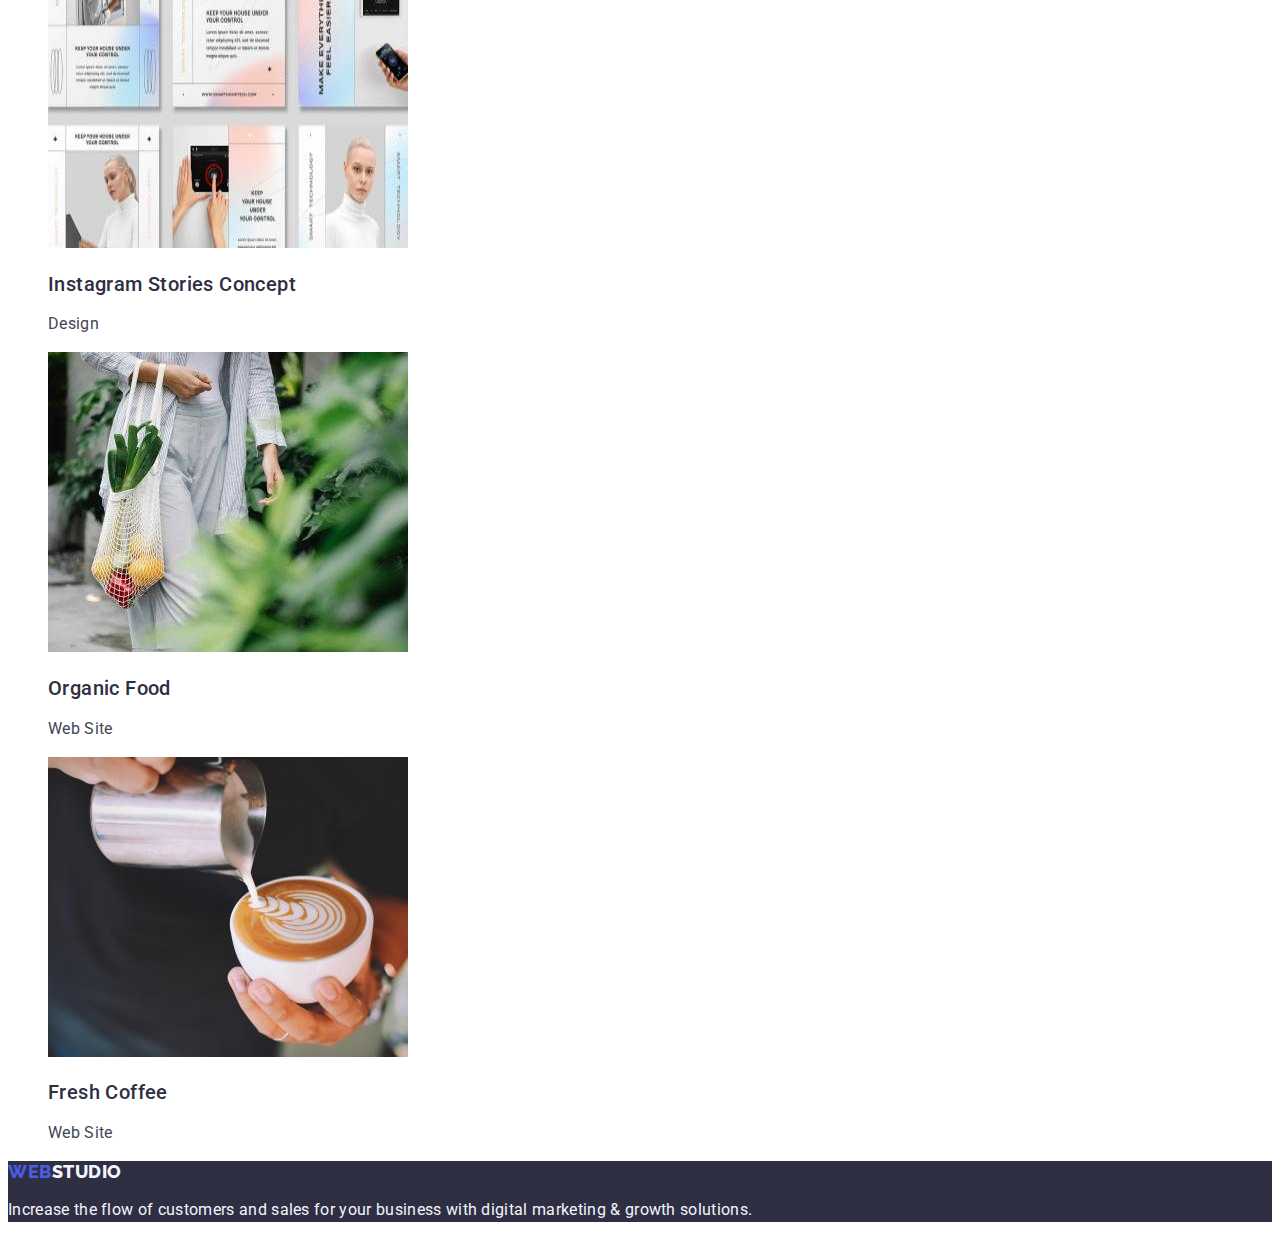
==== commit aee5cfd8: "Update portfolio.html" ====
--- a/portfolio.html
+++ b/portfolio.html
@@ -66,96 +66,95 @@
             <button class="radio-btn button" type="button">Marketing</button>
           </li>
         </ul>
-        <h2 hidden class="submain-text">portfolio pictures</h2>
         <ul class="list">
-          <li>
+          <li class="link">
             <img
               src="./images/Portfolio-rows/img-1.jpg"
               alt="pictures from banking app"
               width="360"
               height="420"
             />
-            <h3 class="title">Banking App Interface Concept</h3>
+            <h2 class="title">Banking App Interface Concept</h2>
             <p class="text">app</p>
           </li>
-          <li>
+          <li class="link">
             <img
               src="./images/Portfolio-rows/img-2.jpg"
               alt="QR code scaning"
               width="360"
               height="300"
             />
-            <h3 class="title">Cashless Payment</h3>
+            <h2 class="title">Cashless Payment</h2>
             <p class="text">Marketing</p>
           </li>
-          <li>
+          <li class="link">
             <img
               src="./images/Portfolio-rows/img-3.jpg"
               alt="a lapton and a phone"
               width="360"
               height="300"
             />
-            <h3 class="title">Meditation App</h3>
+            <h2 class="title">Meditation App</h2>
             <p class="text">app</p>
           </li>
-          <li>
+          <li class="link">
             <img
               src="./images/Portfolio-rows/img-4.jpg"
               alt="photo of the driver hand in the car"
               width="360"
               height="420"
             />
-            <h3 class="title">Taxi Service</h3>
+            <h2 class="title">Taxi Service</h2>
             <p class="text">Marketing</p>
           </li>
-          <li>
+          <li class="link">
             <img
               src="./images/Portfolio-rows/img-5.jpg"
               alt="five walpepers of the phone "
               width="360"
               height="300"
             />
-            <h3 class="title">Screen Illustrations</h3>
+            <h2 class="title">Screen Illustrations</h2>
             <p class="text">Design</p>
           </li>
-          <li>
+          <li class="link">
             <img
               src="./images/Portfolio-rows/img-6.jpg"
               alt="woman got video call on the phone"
               width="360"
               height="300"
             />
-            <h3 class="title">Online Courses</h3>
+            <h2 class="title">Online Courses</h2>
             <p class="text">Marketing</p>
           </li>
-          <li>
+          <li class="link">
             <img
               src="./images/Portfolio-rows/img-7.jpg"
               alt="everything under control"
               width="360"
               height="420"
             />
-            <h3 class="title">Instagram Stories Concept</h3>
+            <h2 class="title">Instagram Stories Concept</h2>
             <p class="text">Design</p>
           </li>
-          <li>
+          <li class="link">
             <img
               src="./images/Portfolio-rows/img-8.jpg"
               alt="A women with organic food in the bag"
               width="360"
               height="300"
             />
-            <h3 class="title">Organic Food</h3>
+            <h2 class="title">Organic Food</h2>
             <p class="text">Web Site</p>
           </li>
-          <li>
+          <li class="link">
             <img
               src="./images/Portfolio-rows/img-9.jpg"
               alt="A cope of coffe with the picture on"
               width="360"
               height="300"
             />
-            <h3 class="title">Fresh Coffee</h3>
+            <h2 class="title">Fresh Coffee</h2>
             <p class="text">Web Site</p>
           </li>
         </ul>
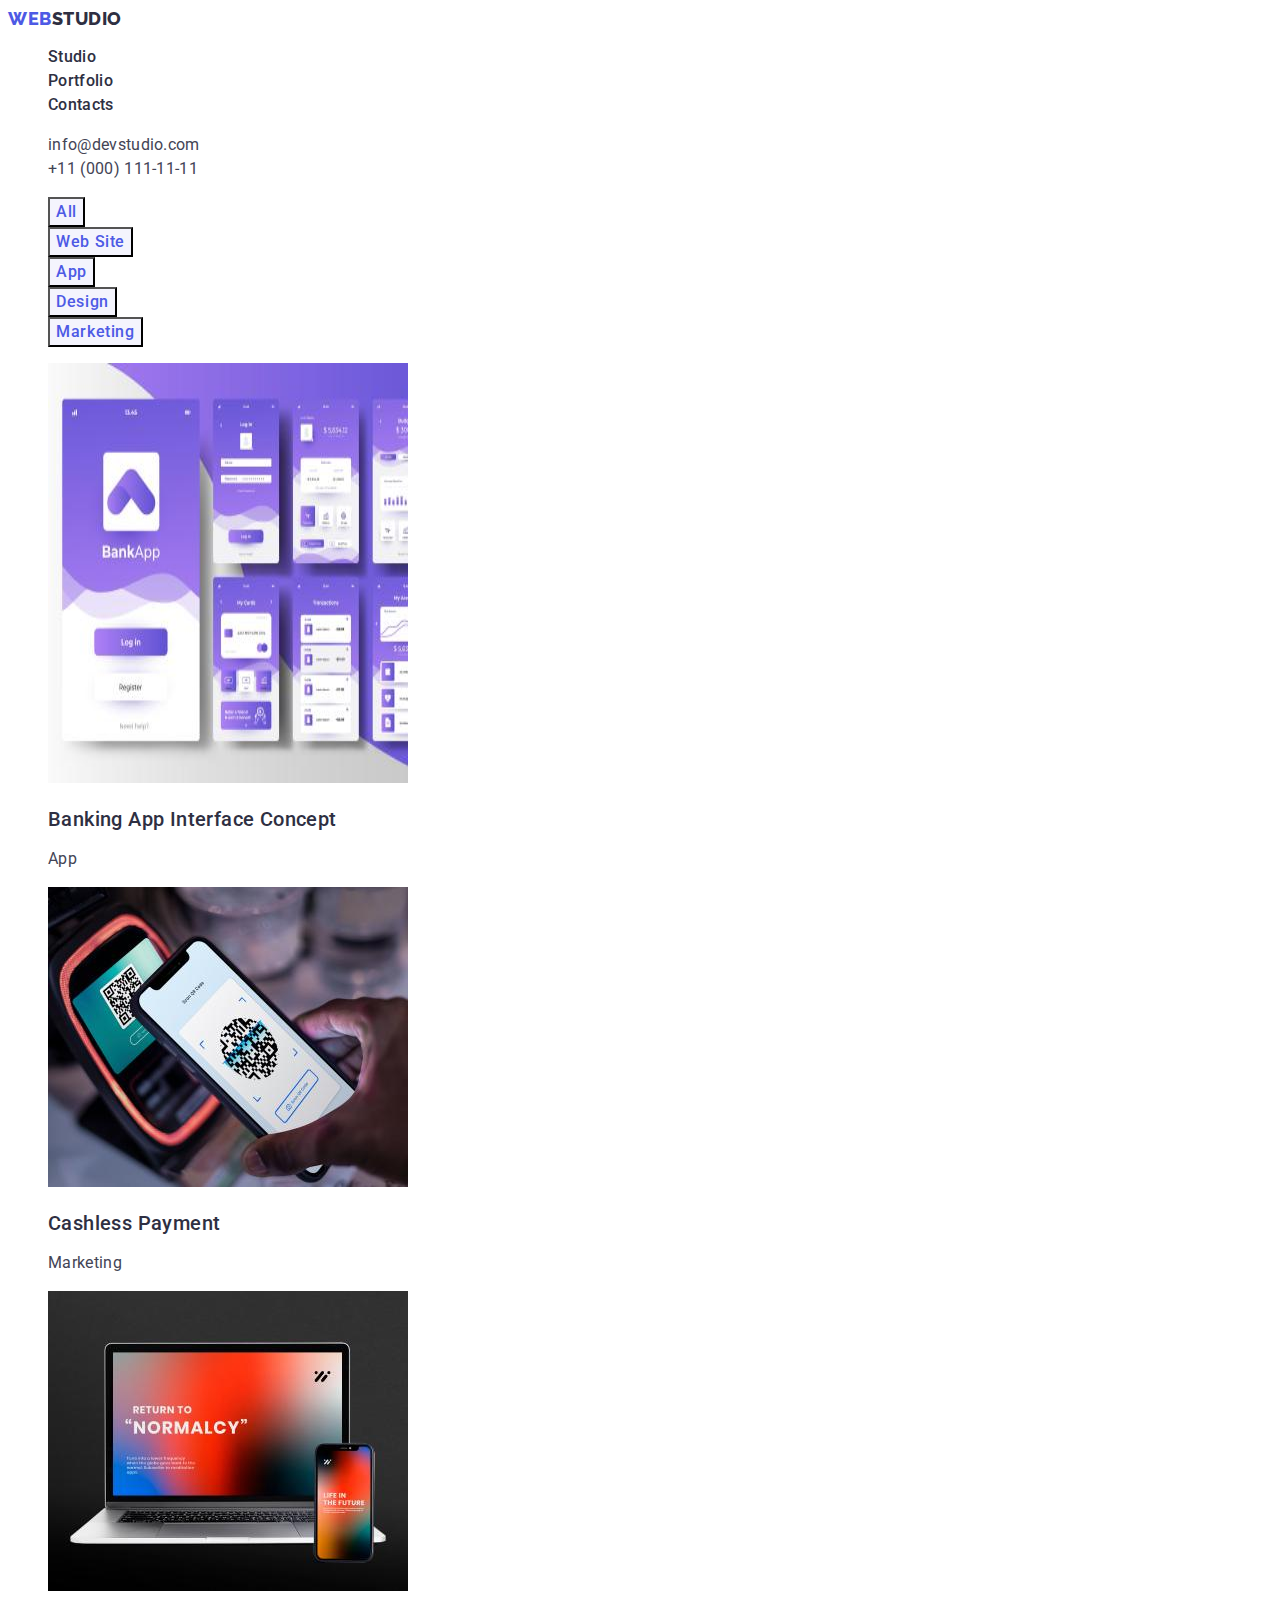
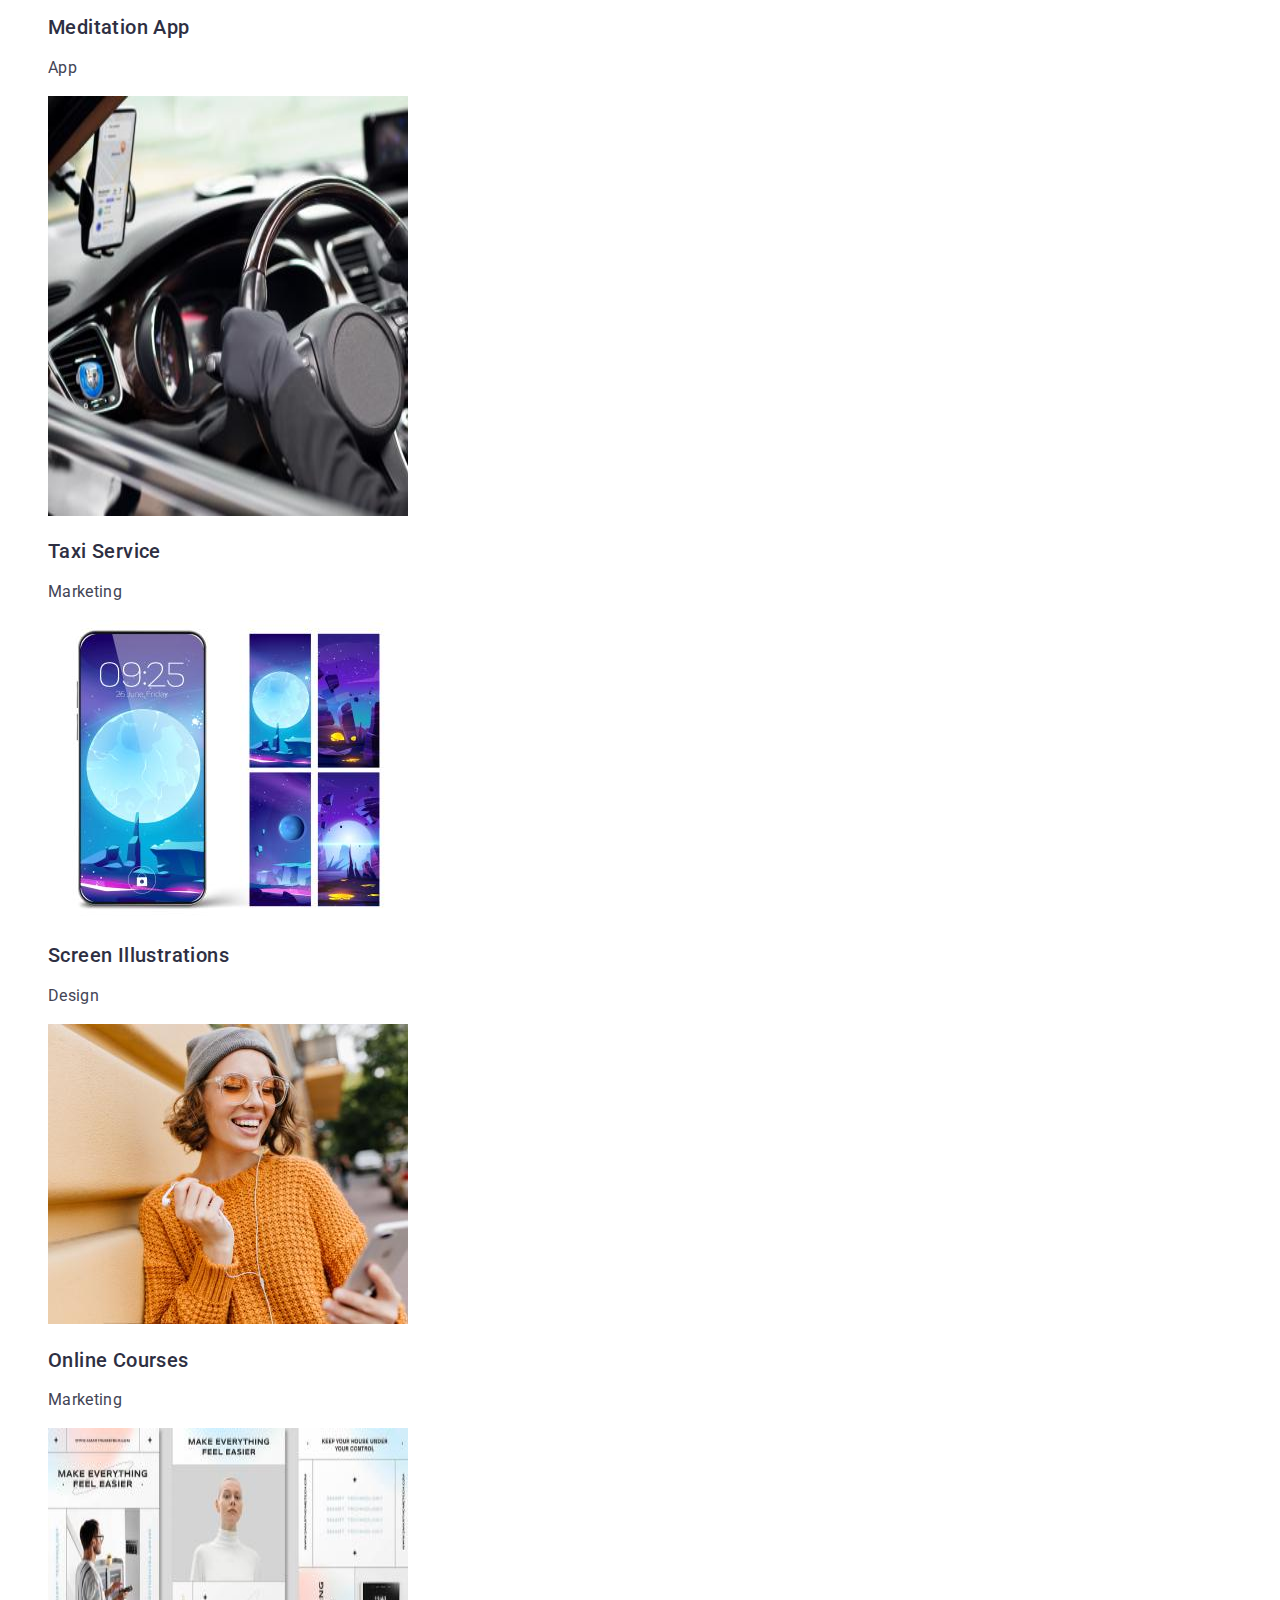
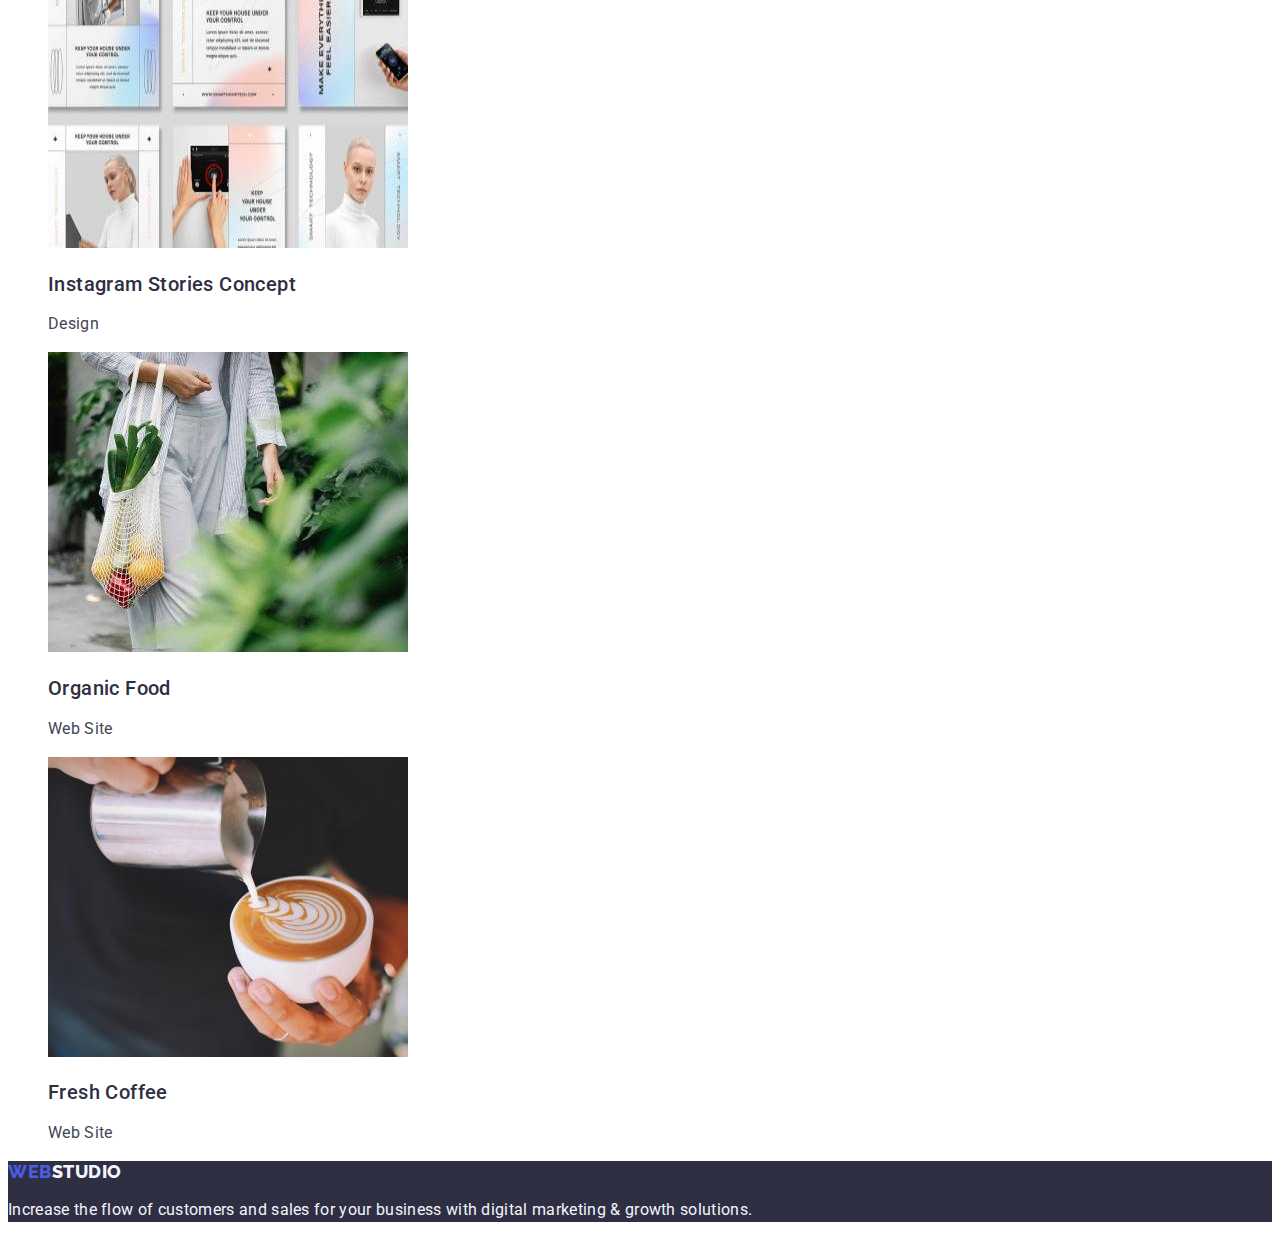
==== commit daab5c8d: "Update portfolio.html" ====
--- a/portfolio.html
+++ b/portfolio.html
@@ -67,95 +67,113 @@
           </li>
         </ul>
         <ul class="list">
-          <li class="link">
-            <img
-              src="./images/Portfolio-rows/img-1.jpg"
-              alt="pictures from banking app"
-              width="360"
-              height="420"
-            />
-            <h2 class="title">Banking App Interface Concept</h2>
-            <p class="text">app</p>
+          <li>
+            <a class="link" href="">
+              <img
+                src="./images/Portfolio-rows/img-1.jpg"
+                alt="pictures from banking app"
+                width="360"
+                height="420"
+              />
+              <h2 class="title">Banking App Interface Concept</h2>
+              <p class="text">App</p>
+            </a>
           </li>
-          <li class="link">
-            <img
-              src="./images/Portfolio-rows/img-2.jpg"
-              alt="QR code scaning"
-              width="360"
-              height="300"
-            />
-            <h2 class="title">Cashless Payment</h2>
-            <p class="text">Marketing</p>
+          <li>
+            <a class="link" href="">
+              <img
+                src="./images/Portfolio-rows/img-2.jpg"
+                alt="QR code scaning"
+                width="360"
+                height="300"
+              />
+              <h2 class="title">Cashless Payment</h2>
+              <p class="text">Marketing</p>
+            </a>
           </li>
-          <li class="link">
-            <img
-              src="./images/Portfolio-rows/img-3.jpg"
-              alt="a lapton and a phone"
-              width="360"
-              height="300"
-            />
-            <h2 class="title">Meditation App</h2>
-            <p class="text">app</p>
+          <li>
+            <a class="link" href="">
+              <img
+                src="./images/Portfolio-rows/img-3.jpg"
+                alt="a lapton and a phone"
+                width="360"
+                height="300"
+              />
+              <h2 class="title">Meditation App</h2>
+              <p class="text">App</p>
+            </a>
           </li>
-          <li class="link">
-            <img
-              src="./images/Portfolio-rows/img-4.jpg"
-              alt="photo of the driver hand in the car"
-              width="360"
-              height="420"
-            />
-            <h2 class="title">Taxi Service</h2>
-            <p class="text">Marketing</p>
+          <li>
+            <a class="link" href="">
+              <img
+                src="./images/Portfolio-rows/img-4.jpg"
+                alt="photo of the driver hand in the car"
+                width="360"
+                height="420"
+              />
+              <h2 class="title">Taxi Service</h2>
+              <p class="text">Marketing</p>
+            </a>
           </li>
-          <li class="link">
-            <img
-              src="./images/Portfolio-rows/img-5.jpg"
-              alt="five walpepers of the phone "
-              width="360"
-              height="300"
-            />
-            <h2 class="title">Screen Illustrations</h2>
-            <p class="text">Design</p>
+          <li>
+            <a class="link" href="">
+              <img
+                src="./images/Portfolio-rows/img-5.jpg"
+                alt="five walpepers of the phone "
+                width="360"
+                height="300"
+              />
+              <h2 class="title">Screen Illustrations</h2>
+              <p class="text">Design</p>
+            </a>
           </li>
-          <li class="link">
-            <img
-              src="./images/Portfolio-rows/img-6.jpg"
-              alt="woman got video call on the phone"
-              width="360"
-              height="300"
-            />
-            <h2 class="title">Online Courses</h2>
-            <p class="text">Marketing</p>
+          <li>
+            <a class="link" href="">
+              <img
+                src="./images/Portfolio-rows/img-6.jpg"
+                alt="woman got video call on the phone"
+                width="360"
+                height="300"
+              />
+              <h2 class="title">Online Courses</h2>
+              <p class="text">Marketing</p>
+            </a>
           </li>
-          <li class="link">
-            <img
-              src="./images/Portfolio-rows/img-7.jpg"
-              alt="everything under control"
-              width="360"
-              height="420"
-            />
-            <h2 class="title">Instagram Stories Concept</h2>
-            <p class="text">Design</p>
+          <li>
+            <a class="link" href="">
+              <img
+                src="./images/Portfolio-rows/img-7.jpg"
+                alt="everything under control"
+                width="360"
+                height="420"
+              />
+              <h2 class="title">Instagram Stories Concept</h2>
+              <p class="text">Design</p>
+            </a>
           </li>
-          <li class="link">
-            <img
-              src="./images/Portfolio-rows/img-8.jpg"
-              alt="A women with organic food in the bag"
-              width="360"
-              height="300"
-            />
-            <h2 class="title">Organic Food</h2>
-            <p class="text">Web Site</p>
+          <li>
+            <a class="link" href="">
+              <img
+                src="./images/Portfolio-rows/img-8.jpg"
+                alt="A women with organic food in the bag"
+                width="360"
+                height="300"
+              />
+              <h2 class="title">Organic Food</h2>
+              <p class="text">Web Site</p>
+            </a>
           </li>
-          <li class="link">
-            <img
-              src="./images/Portfolio-rows/img-9.jpg"
-              alt="A cope of coffe with the picture on"
-              width="360"
-              height="300"
-            />
-            <h2 class="title">Fresh Coffee</h2>
-            <p class="text">Web Site</p>
+          <li>
+            <a class="link" href="">
+              <img
+                src="./images/Portfolio-rows/img-9.jpg"
+                alt="A cope of coffe with the picture on"
+                width="360"
+                height="300"
+              />
+              <h2 class="title">Fresh Coffee</h2>
+              <p class="text">Web Site</p>
+            </a>
           </li>
         </ul>
       </section>
